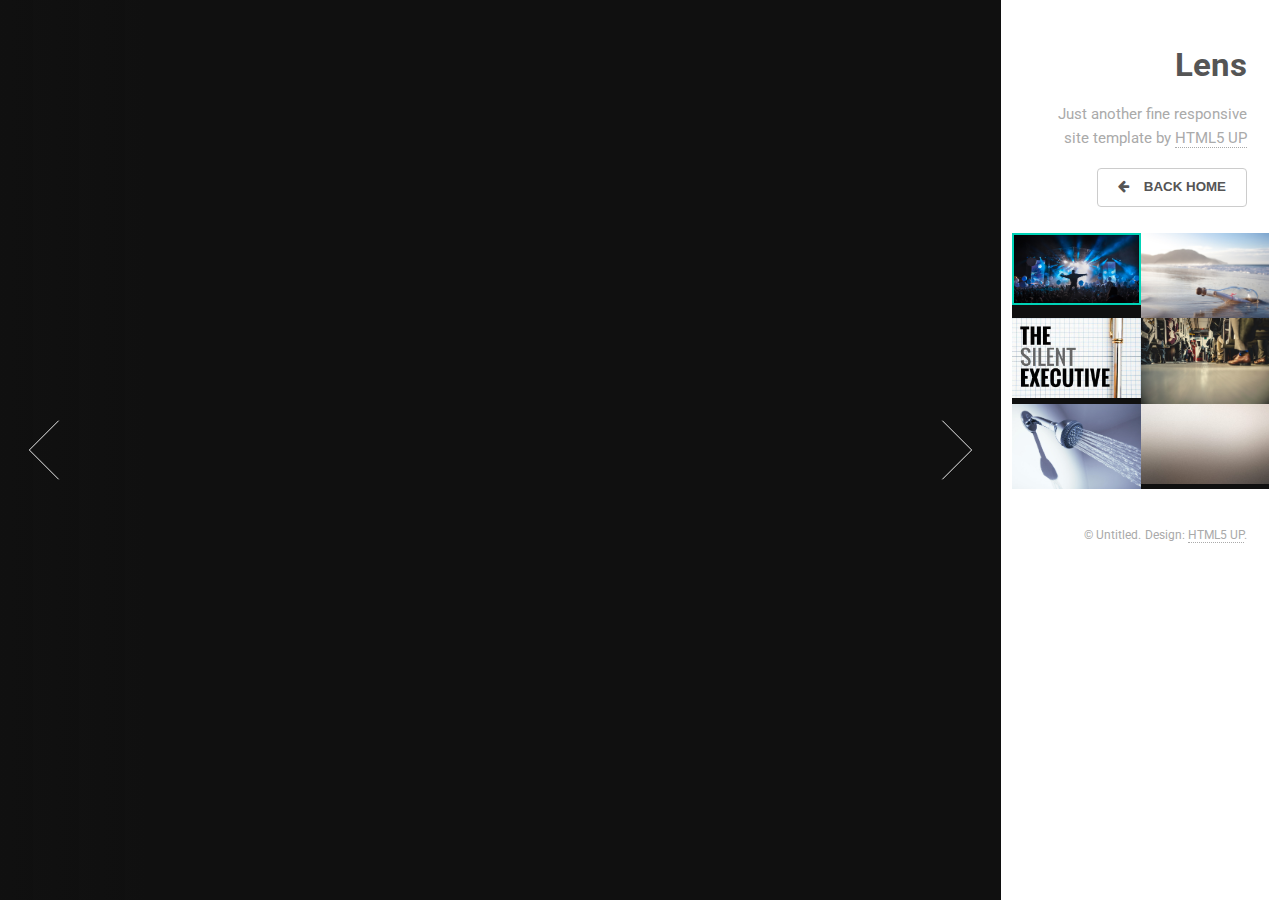
==== work/index.html @ 6322f555 "v1.0" ====
<!DOCTYPE HTML>
<!--
	Lens by HTML5 UP
	html5up.net | @ajlkn
	Free for personal and commercial use under the CCA 3.0 license (html5up.net/license)
-->
<html>
	<head>
		<title>Tony Chen</title>
		<meta charset="utf-8" />
		<meta name="viewport" content="width=device-width, initial-scale=1" />
		<!--[if lte IE 8]><script src="assets/js/ie/html5shiv.js"></script><![endif]-->
		<link rel="stylesheet" href="assets/css/main.css" />
		<!--[if lte IE 8]><link rel="stylesheet" href="assets/css/ie8.css" /><![endif]-->
		<!--[if lte IE 9]><link rel="stylesheet" href="assets/css/ie9.css" /><![endif]-->
		<noscript><link rel="stylesheet" href="assets/css/noscript.css" /></noscript>
	</head>
	<body class="is-loading-0 is-loading-1 is-loading-2">

		<!-- Main -->
			<div id="main">

				<!-- Header -->
					<header id="header">
						<h1>Lens</h1>
						<p>Just another fine responsive site template by <a href="http://html5up.net">HTML5 UP</a></p>
						
						<button><a href="../index.html" class="icon fa-arrow-left"><span class="label">Twitter</span><h3 style="display: inline; font-weight:bold;"> &nbsp;&nbsp;  BACK HOME</h3></a></button>	
						
					</header>

				<!-- Thumbnail -->
					<section id="thumbnails">
						<article>
							<a class="thumbnail" href="images/mate.jpg" data-position="left center"><img src="images/mate.jpg" alt="" /></a>
							<h2>Diam tempus accumsan</h2>
							<p>Lorem ipsum dolor sit amet, consectetur adipiscing elit.</p>
						</article>
						<article>
							<a class="thumbnail" href="images/bottle.jpg"><img src="images/bottle.jpg" alt="" /></a>
							<h2>Vivamus convallis libero</h2>
							<p>Sed velit lacus, laoreet at venenatis convallis in lorem tincidunt.</p>
						</article>
						<article>
							<a class="thumbnail" href="images/book.jpg" data-position="top center"><img src="images/book.jpg" alt="" /></a>
							<h2>Nec accumsan enim felis</h2>
							<p>Maecenas eleifend tellus ut turpis eleifend, vitae pretium faucibus.</p>
						</article>
						<article>
							<a class="thumbnail" href="images/bus.jpg"><img src="images/bus.jpg" alt="" /></a>
							<h2>Donec maximus nisi eget</h2>
							<p>Tristique in nulla vel congue. Sed sociis natoque parturient nascetur.</p>
						</article>
						<article>
							<a class="thumbnail" href="images/shower.jpg" data-position="top center"><img src="images/shower.jpg" alt="" /></a>
							<h2>Nullam vitae nunc vulputate</h2>
							<p>In pellentesque cursus velit id posuere. Donec vehicula nulla.</p>
						</article>
						<article>
							<a class="thumbnail" href="images/fulls/06.jpg"><img src="images/thumbs/06.jpg" alt="" /></a>
							<h2>Phasellus magna faucibus</h2>
							<p>Nulla dignissim libero maximus tellus varius dictum ut posuere magna.</p>
						</article>
						
					</section>

				<!-- Footer -->
					<footer id="footer">
						<ul class="copyright">
							<li>&copy; Untitled.</li><li>Design: <a href="http://html5up.net">HTML5 UP</a>.</li>
						</ul>
					</footer>

			</div>

		<!-- Scripts -->
			<script src="assets/js/jquery.min.js"></script>
			<script src="assets/js/skel.min.js"></script>
			<!--[if lte IE 8]><script src="assets/js/ie/respond.min.js"></script><![endif]-->
			<script src="assets/js/main.js"></script>

	</body>
</html>
---- work/assets/css/main.css ----
@import url(font-awesome.min.css);
@import url("https://fonts.googleapis.com/css?family=Roboto:400,700");

/*
	Lens by HTML5 UP
	html5up.net | @ajlkn
	Free for personal and commercial use under the CCA 3.0 license (html5up.net/license)
*/

/* Reset */

	html, body, div, span, applet, object, iframe, h1, h2, h3, h4, h5, h6, p, blockquote, pre, a, abbr, acronym, address, big, cite, code, del, dfn, em, img, ins, kbd, q, s, samp, small, strike, strong, sub, sup, tt, var, b, u, i, center, dl, dt, dd, ol, ul, li, fieldset, form, label, legend, table, caption, tbody, tfoot, thead, tr, th, td, article, aside, canvas, details, embed, figure, figcaption, footer, header, hgroup, menu, nav, output, ruby, section, summary, time, mark, audio, video {
		margin: 0;
		padding: 0;
		border: 0;
		font-size: 100%;
		font: inherit;
		vertical-align: baseline;
	}

	article, aside, details, figcaption, figure, footer, header, hgroup, menu, nav, section {
		display: block;
	}

	body {
		line-height: 1;
	}

	ol, ul {
		list-style: none;
	}

	blockquote, q {
		quotes: none;
	}

	blockquote:before, blockquote:after, q:before, q:after {
		content: '';
		content: none;
	}

	table {
		border-collapse: collapse;
		border-spacing: 0;
	}

	body {
		-webkit-text-size-adjust: none;
	}

/* Box Model */

	*, *:before, *:after {
		-moz-box-sizing: border-box;
		-webkit-box-sizing: border-box;
		box-sizing: border-box;
	}

/* Basic */

	/*
		@-ms-viewport {
			width: device-width;
		}

	*/

	@media screen and (max-width: 480px) {

		html, body {
			min-width: 320px;
		}

	}

	body.is-loading-0 *, body.is-loading-0 *:before, body.is-loading-0 *:after {
		-moz-animation: none !important;
		-webkit-animation: none !important;
		-ms-animation: none !important;
		animation: none !important;
		-moz-transition: none !important;
		-webkit-transition: none !important;
		-ms-transition: none !important;
		transition: none !important;
	}

	html, body {
		background-color: #101010;
		overflow: hidden;
	}

/* Type */

	html {
		font-size: 16pt;
	}

		@media screen and (max-width: 1680px) {

			html {
				font-size: 12pt;
			}

		}

		@media screen and (max-width: 1280px) {

			html {
				font-size: 11pt;
			}

		}

	body {
		background-color: #fff;
		color: #aaa;
	}

	body, input, select, textarea {
		font-family: "Roboto", Helvetica, sans-serif;
		font-weight: 400;
		line-height: 1.65;
		font-size: 1em;
		color: #aaa;
	}

	a {
		-moz-transition: color 0.25s ease, border-bottom-color 0.25s ease;
		-webkit-transition: color 0.25s ease, border-bottom-color 0.25s ease;
		-ms-transition: color 0.25s ease, border-bottom-color 0.25s ease;
		transition: color 0.25s ease, border-bottom-color 0.25s ease;
		border-bottom: dotted 1px;
		color: inherit;
		text-decoration: none;
	}

		a:hover {
			border-bottom-color: transparent;
			color: #00D3B7;
		}

	strong, b {
		font-weight: 400;
		color: #555;
	}

	em, i {
		font-style: italic;
	}

	p {
		margin: 0 0 1.25em 0;
	}

	h1, h2, h3, h4, h5, h6 {
		font-weight: 400;
		line-height: 1.25;
		margin: 0 0 0.5em 0;
		color: #555;
	}

		h1 a, h2 a, h3 a, h4 a, h5 a, h6 a {
			color: inherit;
			text-decoration: none;
		}

	h2 {
		font-size: 1.25em;
	}

	h3 {
		font-size: 1em;
	}

	h4 {
		font-size: 0.9em;
	}

	h5 {
		font-size: 0.8em;
	}

	h6 {
		font-size: 0.7em;
	}

	sub {
		font-size: 0.8em;
		position: relative;
		top: 0.5em;
	}

	sup {
		font-size: 0.8em;
		position: relative;
		top: -0.5em;
	}

	blockquote {
		border-left: solid 4px #ccc;
		font-style: italic;
		margin: 0 0 1.25em 0;
		padding: 0.3125em 0 0.3125em 1.25em;
	}

	code {
		border-radius: 4px;
		border: solid 1px;
		font-family: "Courier New", monospace;
		font-size: 0.9em;
		margin: 0 0.25em;
		padding: 0.25em 0.65em;
		border-color: #ccc;
	}

	pre {
		-webkit-overflow-scrolling: touch;
		font-family: "Courier New", monospace;
		font-size: 0.9em;
		margin: 0 0 1.25em 0;
	}

		pre code {
			display: block;
			padding: 1em 1.5em;
			overflow-x: auto;
		}

	hr {
		border: 0;
		border-bottom: solid 1px #ccc;
		margin: 1.25em 0;
	}

		hr.major {
			margin: 1.875em 0;
		}

	.align-left {
		text-align: left;
	}

	.align-center {
		text-align: center;
	}

	.align-right {
		text-align: right;
	}

/* Button */

	input[type="submit"],
	input[type="reset"],
	input[type="button"],
	button,
	.button {
		-moz-appearance: none;
		-webkit-appearance: none;
		-ms-appearance: none;
		appearance: none;
		-moz-transition: background-color 0.25s ease-in-out, border-color 0.25s ease-in-out, color 0.25s ease-in-out;
		-webkit-transition: background-color 0.25s ease-in-out, border-color 0.25s ease-in-out, color 0.25s ease-in-out;
		-ms-transition: background-color 0.25s ease-in-out, border-color 0.25s ease-in-out, color 0.25s ease-in-out;
		transition: background-color 0.25s ease-in-out, border-color 0.25s ease-in-out, color 0.25s ease-in-out;
		background-color: transparent;
		border-radius: 4px;
		border: solid 1px #ccc;
		color: #555;
		cursor: pointer;
		display: inline-block;
		line-height: 1;
		padding: 0.75em 1.5em;
		text-align: center;
		text-decoration: none;
		white-space: nowrap;
	}

		input[type="submit"]:hover,
		input[type="reset"]:hover,
		input[type="button"]:hover,
		button:hover,
		.button:hover {
			border-color: #00D3B7;
			color: #00D3B7;
		}

			input[type="submit"]:hover:active,
			input[type="reset"]:hover:active,
			input[type="button"]:hover:active,
			button:hover:active,
			.button:hover:active {
				background-color: rgba(0, 211, 183, 0.15);
			}

		input[type="submit"].icon,
		input[type="reset"].icon,
		input[type="button"].icon,
		button.icon,
		.button.icon {
			padding-left: 1.35em;
		}

			input[type="submit"].icon:before,
			input[type="reset"].icon:before,
			input[type="button"].icon:before,
			button.icon:before,
			.button.icon:before {
				margin-right: 0.5em;
			}

		input[type="submit"].fit,
		input[type="reset"].fit,
		input[type="button"].fit,
		button.fit,
		.button.fit {
			display: block;
			margin: 0 0 0.625em 0;
			width: 100%;
		}

		input[type="submit"].small,
		input[type="reset"].small,
		input[type="button"].small,
		button.small,
		.button.small {
			font-size: 0.8em;
		}

		input[type="submit"].big,
		input[type="reset"].big,
		input[type="button"].big,
		button.big,
		.button.big {
			font-size: 1.35em;
		}

		input[type="submit"].disabled, input[type="submit"]:disabled,
		input[type="reset"].disabled,
		input[type="reset"]:disabled,
		input[type="button"].disabled,
		input[type="button"]:disabled,
		button.disabled,
		button:disabled,
		.button.disabled,
		.button:disabled {
			-moz-pointer-events: none;
			-webkit-pointer-events: none;
			-ms-pointer-events: none;
			pointer-events: none;
			opacity: 0.25;
		}

		button a:hover{
			color: #00D3B7;
		}

/* Form */

	form {
		margin: 0 0 1.25em 0;
	}

	label {
		color: #555;
		display: block;
		font-size: 0.9em;
		font-weight: 400;
		margin: 0 0 0.625em 0;
	}

	input[type="text"],
	input[type="password"],
	input[type="email"],
	select,
	textarea {
		-moz-appearance: none;
		-webkit-appearance: none;
		-ms-appearance: none;
		appearance: none;
		background-color: transparent;
		border-radius: 4px;
		border: solid 1px #ccc;
		color: inherit;
		display: block;
		outline: 0;
		padding: 0 0.75em;
		text-decoration: none;
		width: 100%;
	}

		input[type="text"]:invalid,
		input[type="password"]:invalid,
		input[type="email"]:invalid,
		select:invalid,
		textarea:invalid {
			box-shadow: none;
		}

		input[type="text"]:focus,
		input[type="password"]:focus,
		input[type="email"]:focus,
		select:focus,
		textarea:focus {
			border-color: #00D3B7;
		}

	.select-wrapper {
		text-decoration: none;
		display: block;
		position: relative;
	}

		.select-wrapper:before {
			-moz-osx-font-smoothing: grayscale;
			-webkit-font-smoothing: antialiased;
			font-family: FontAwesome;
			font-style: normal;
			font-weight: normal;
			text-transform: none !important;
		}

		.select-wrapper:before {
			color: #ccc;
			content: '\f107';
			display: block;
			height: 2.75em;
			line-height: 2.75em;
			pointer-events: none;
			position: absolute;
			right: 0;
			text-align: center;
			top: 0;
			width: 2.75em;
		}

		.select-wrapper select::-ms-expand {
			display: none;
		}

	input[type="text"],
	input[type="password"],
	input[type="email"],
	select {
		height: 2.75em;
	}

	textarea {
		padding: 0.75em 1em;
	}

	input[type="checkbox"],
	input[type="radio"] {
		-moz-appearance: none;
		-webkit-appearance: none;
		-ms-appearance: none;
		appearance: none;
		display: block;
		float: left;
		margin-right: -2em;
		opacity: 0;
		width: 1em;
		z-index: -1;
	}

		input[type="checkbox"] + label,
		input[type="radio"] + label {
			text-decoration: none;
			color: #aaa;
			cursor: pointer;
			display: inline-block;
			font-size: 1em;
			font-weight: 400;
			margin: 0;
			padding-left: 2.4em;
			padding-right: 0.75em;
			position: relative;
		}

			input[type="checkbox"] + label:before,
			input[type="radio"] + label:before {
				-moz-osx-font-smoothing: grayscale;
				-webkit-font-smoothing: antialiased;
				font-family: FontAwesome;
				font-style: normal;
				font-weight: normal;
				text-transform: none !important;
			}

			input[type="checkbox"] + label:before,
			input[type="radio"] + label:before {
				background: transparent;
				border-radius: 4px;
				border: solid 1px #ccc;
				content: '';
				display: inline-block;
				height: 1.65em;
				left: 0;
				line-height: 1.58125em;
				position: absolute;
				text-align: center;
				top: 0;
				width: 1.65em;
			}

		input[type="checkbox"]:checked + label:before,
		input[type="radio"]:checked + label:before {
			background-color: #555;
			border-color: #555;
			color: #fff;
			content: '\f00c';
		}

		input[type="checkbox"]:focus + label:before,
		input[type="radio"]:focus + label:before {
			border-color: #00D3B7;
		}

	input[type="checkbox"] + label:before {
		border-radius: 4px;
	}

	input[type="radio"] + label:before {
		border-radius: 100%;
	}

	::-webkit-input-placeholder {
		opacity: 1.0;
		color: #ccc !important;
	}

	:-moz-placeholder {
		opacity: 1.0;
		color: #ccc !important;
	}

	::-moz-placeholder {
		opacity: 1.0;
		color: #ccc !important;
	}

	:-ms-input-placeholder {
		opacity: 1.0;
		color: #ccc !important;
	}

	.formerize-placeholder {
		opacity: 1.0;
		color: #ccc !important;
	}

	.field {
		margin: 0 0 1.25em 0;
	}

/* Icon */

	.icon {
		text-decoration: none;
		border-bottom: none;
		position: relative;
	}

		.icon:before {
			-moz-osx-font-smoothing: grayscale;
			-webkit-font-smoothing: antialiased;
			font-family: FontAwesome;
			font-style: normal;
			font-weight: normal;
			text-transform: none !important;
		}

		.icon > .label {
			display: none;
		}

/* List */

	ol {
		list-style: decimal;
		margin: 0 0 1.25em 0;
		padding-left: 1.25em;
	}

		ol li {
			padding-left: 0.25em;
		}

	ul {
		list-style: disc;
		margin: 0 0 1.25em 0;
		padding-left: 1em;
	}

		ul li {
			padding-left: 0.5em;
		}

		ul.alt {
			list-style: none;
			padding-left: 0;
		}

			ul.alt li {
				border-top: solid 1px #ccc;
				padding: 0.5em 0;
			}

				ul.alt li:first-child {
					border-top: 0;
					padding-top: 0;
				}

		ul.icons {
			cursor: default;
			list-style: none;
			padding-left: 0;
		}

			ul.icons li {
				display: inline-block;
				padding: 0 1em 0 0;
			}

				ul.icons li:last-child {
					padding-right: 0;
				}

				ul.icons li .icon:before {
					font-size: 1.5rem;
				}

		ul.actions {
			cursor: default;
			list-style: none;
			padding-left: 0;
		}

			ul.actions li {
				display: inline-block;
				padding: 0 0.625em 0 0;
				vertical-align: middle;
			}

				ul.actions li:last-child {
					padding-right: 0;
				}

			ul.actions.small li {
				padding: 0 0.3125em 0 0;
			}

			ul.actions.vertical li {
				display: block;
				padding: 0.625em 0 0 0;
			}

				ul.actions.vertical li:first-child {
					padding-top: 0;
				}

				ul.actions.vertical li > * {
					margin-bottom: 0;
				}

			ul.actions.vertical.small li {
				padding: 0.3125em 0 0 0;
			}

				ul.actions.vertical.small li:first-child {
					padding-top: 0;
				}

			ul.actions.fit {
				display: table;
				margin-left: -0.625em;
				padding: 0;
				table-layout: fixed;
				width: calc(100% + 0.625em);
			}

				ul.actions.fit li {
					display: table-cell;
					padding: 0 0 0 0.625em;
				}

					ul.actions.fit li > * {
						margin-bottom: 0;
					}

				ul.actions.fit.small {
					margin-left: -0.3125em;
					width: calc(100% + 0.3125em);
				}

					ul.actions.fit.small li {
						padding: 0 0 0 0.3125em;
					}

	dl {
		margin: 0 0 1.25em 0;
	}

		dl dt {
			display: block;
			font-weight: 400;
			margin: 0 0 0.625em 0;
		}

		dl dd {
			margin-left: 1.25em;
		}

/* Main */

	#main {
		-moz-transition: opacity 0.75s ease, right 0.75s ease, left 0.75s ease, visibility 0.75s;
		-webkit-transition: opacity 0.75s ease, right 0.75s ease, left 0.75s ease, visibility 0.75s;
		-ms-transition: opacity 0.75s ease, right 0.75s ease, left 0.75s ease, visibility 0.75s;
		transition: opacity 0.75s ease, right 0.75s ease, left 0.75s ease, visibility 0.75s;
		-webkit-overflow-scrolling: touch;
		position: fixed;
		top: 0;
		width: 22.5em;
		height: 100%;
		background: #fff;
		outline: 0;
		overflow-x: hidden;
		overflow-y: auto;
		text-align: right;
		visibility: visible;
		z-index: 10000;
		right: 0;
	}

		#main .toggle {
			-webkit-tap-highlight-color: transparent;
			position: absolute;
			top: 0;
			width: 4em;
			height: 4em;
			background-image: url("images/close-small-alt.svg");
			background-repeat: no-repeat;
			background-size: 32px 32px;
			cursor: pointer;
			display: none;
			z-index: 1;
			background-position: 0.5em 0.5em;
			left: 0;
		}

		body.fullscreen #main {
			visibility: hidden;
			right: -22.5em;
		}

		body.is-loading-1 #main {
			opacity: 0;
			right: -2em;
		}

		@media screen and (max-width: 1280px) {

			#main {
				width: 19em;
			}

				body.fullscreen #main {
					right: -19em;
				}

		}

		@media screen and (max-width: 980px) {

			#main {
				background: rgba(255, 255, 255, 0.925);
			}

				#main .toggle {
					display: block;
				}

		}

		@media screen and (max-width: 480px) {

			#main {
				-moz-transition: opacity 0.5s ease, visibility 0.5s;
				-webkit-transition: opacity 0.5s ease, visibility 0.5s;
				-ms-transition: opacity 0.5s ease, visibility 0.5s;
				transition: opacity 0.5s ease, visibility 0.5s;
				width: 100%;
				background: #fff;
				text-align: center;
			}

				body.is-loading-1 #main {
					left: auto !important;
					right: auto !important;
				}

				body.fullscreen #main {
					left: auto !important;
					right: auto !important;
					opacity: 0;
				}

				#main .toggle {
					display: none;
				}

		}

/* Header */

	#header {
		padding: 3em 2.25em 1.75em 2.25em ;
	}

		#header h1 {
			font-size: 2.25em;
			font-weight: 700;
		}

/* Footer */

	#footer {
		padding: 2.25em 2.25em 1em 2.25em ;
	}

		#footer .copyright {
			list-style: none;
			padding: 0;
		}

			#footer .copyright li {
				display: inline-block;
				font-size: 0.8em;
				margin-left: 0.35em;
				padding: 0;
			}

				#footer .copyright li:first-child {
					margin-left: 0;
				}

/* Thumbnails */

	#thumbnails {
		display: -moz-flex;
		display: -webkit-flex;
		display: -ms-flex;
		display: flex;
		-moz-flex-wrap: wrap;
		-webkit-flex-wrap: wrap;
		-ms-flex-wrap: wrap;
		flex-wrap: wrap;
		padding: 0 0.75em;
	}

		#thumbnails article {
			position: relative;
			width: 50%;
			background: #101010;
			outline: 0;
		}

			#thumbnails article .thumbnail {
				-webkit-tap-highlight-color: transparent;
				display: block;
				position: relative;
				border: 0;
				outline: 0;
			}

				#thumbnails article .thumbnail img {
					display: block;
					width: 100%;
				}

				#thumbnails article .thumbnail:before {
					-moz-pointer-events: none;
					-webkit-pointer-events: none;
					-ms-pointer-events: none;
					pointer-events: none;
					-moz-transition: opacity 0.25s ease;
					-webkit-transition: opacity 0.25s ease;
					-ms-transition: opacity 0.25s ease;
					transition: opacity 0.25s ease;
					content: '';
					position: absolute;
					left: 0;
					top: 0;
					width: 100%;
					height: 100%;
					box-shadow: inset 0 0 0 2px #00D3B7, inset 0 0 0px 3px rgba(0, 0, 0, 0.15);
					opacity: 0;
					z-index: 1;
				}

				#thumbnails article .thumbnail:focus:before {
					opacity: 0.5;
				}

			#thumbnails article h2, #thumbnails article p {
				display: none;
			}

			#thumbnails article.active .thumbnail:before {
				opacity: 1;
			}

		@media screen and (max-width: 480px) {

			#thumbnails article .thumbnail:before {
				display: none;
			}

		}

/* Viewer */

	@-moz-keyframes spinner {
		0% {
			-moz-transform: rotate(0deg);
			-webkit-transform: rotate(0deg);
			-ms-transform: rotate(0deg);
			transform: rotate(0deg);
		}

		100% {
			-moz-transform: rotate(360deg);
			-webkit-transform: rotate(360deg);
			-ms-transform: rotate(360deg);
			transform: rotate(360deg);
		}
	}

	@-webkit-keyframes spinner {
		0% {
			-moz-transform: rotate(0deg);
			-webkit-transform: rotate(0deg);
			-ms-transform: rotate(0deg);
			transform: rotate(0deg);
		}

		100% {
			-moz-transform: rotate(360deg);
			-webkit-transform: rotate(360deg);
			-ms-transform: rotate(360deg);
			transform: rotate(360deg);
		}
	}

	@-ms-keyframes spinner {
		0% {
			-moz-transform: rotate(0deg);
			-webkit-transform: rotate(0deg);
			-ms-transform: rotate(0deg);
			transform: rotate(0deg);
		}

		100% {
			-moz-transform: rotate(360deg);
			-webkit-transform: rotate(360deg);
			-ms-transform: rotate(360deg);
			transform: rotate(360deg);
		}
	}

	@keyframes spinner {
		0% {
			-moz-transform: rotate(0deg);
			-webkit-transform: rotate(0deg);
			-ms-transform: rotate(0deg);
			transform: rotate(0deg);
		}

		100% {
			-moz-transform: rotate(360deg);
			-webkit-transform: rotate(360deg);
			-ms-transform: rotate(360deg);
			transform: rotate(360deg);
		}
	}

	#viewer {
		-moz-transition: opacity 0.75s ease, width 0.75s ease;
		-webkit-transition: opacity 0.75s ease, width 0.75s ease;
		-ms-transition: opacity 0.75s ease, width 0.75s ease;
		transition: opacity 0.75s ease, width 0.75s ease;
		position: absolute;
		top: 0;
		width: calc(100% - 22.5em);
		height: 100%;
		left: 0;
	}

		#viewer .inner {
			-moz-pointer-events: none;
			-webkit-pointer-events: none;
			-ms-pointer-events: none;
			pointer-events: none;
			position: absolute;
			top: 0;
			left: 0;
			width: 100%;
			height: 100%;
			z-index: 2;
		}

			#viewer .inner > * {
				-moz-pointer-events: auto;
				-webkit-pointer-events: auto;
				-ms-pointer-events: auto;
				pointer-events: auto;
			}

			#viewer .inner:before {
				background-image: -moz-linear-gradient(left, rgba(16,16,16,0.2), rgba(16,16,16,0) 10em, rgba(16,16,16,0)), -moz-linear-gradient(right, rgba(16,16,16,0.2), rgba(16,16,16,0) 10em, rgba(16,16,16,0));
				background-image: -webkit-linear-gradient(left, rgba(16,16,16,0.2), rgba(16,16,16,0) 10em, rgba(16,16,16,0)), -webkit-linear-gradient(right, rgba(16,16,16,0.2), rgba(16,16,16,0) 10em, rgba(16,16,16,0));
				background-image: -ms-linear-gradient(left, rgba(16,16,16,0.2), rgba(16,16,16,0) 10em, rgba(16,16,16,0)), -ms-linear-gradient(right, rgba(16,16,16,0.2), rgba(16,16,16,0) 10em, rgba(16,16,16,0));
				background-image: linear-gradient(left, rgba(16,16,16,0.2), rgba(16,16,16,0) 10em, rgba(16,16,16,0)), linear-gradient(right, rgba(16,16,16,0.2), rgba(16,16,16,0) 10em, rgba(16,16,16,0));
				content: '';
				display: block;
				position: absolute;
				top: 0;
				left: 0;
				width: 100%;
				height: 100%;
			}

			#viewer .inner .toggle {
				-webkit-tap-highlight-color: transparent;
				position: absolute;
				top: 0;
				width: 4em;
				height: 4em;
				background-image: url("images/close.svg");
				background-repeat: no-repeat;
				background-size: 64px 64px;
				cursor: pointer;
				z-index: 1;
				right: 0;
				background-position: calc(100% - 0.75em) 0.75em;
			}

			#viewer .inner .nav-next,
			#viewer .inner .nav-previous {
				-webkit-tap-highlight-color: transparent;
				position: absolute;
				top: 50%;
				width: 6em;
				height: 6em;
				margin-top: -3em;
				background-image: url("images/arrow.svg");
				background-position: center;
				background-repeat: no-repeat;
				background-size: contain;
				cursor: pointer;
			}

			#viewer .inner .nav-previous {
				-moz-transform: scaleX(-1);
				-webkit-transform: scaleX(-1);
				-ms-transform: scaleX(-1);
				transform: scaleX(-1);
				left: 0;
			}

			#viewer .inner .nav-next {
				right: 0;
			}

		#viewer .slide {
			-moz-transition: opacity 0.5s ease-in-out;
			-webkit-transition: opacity 0.5s ease-in-out;
			-ms-transition: opacity 0.5s ease-in-out;
			transition: opacity 0.5s ease-in-out;
			position: absolute;
			top: 0;
			left: 0;
			width: 100%;
			height: 100%;
			opacity: 1;
			z-index: 1;
		}

			#viewer .slide .caption {
				background-image: -moz-linear-gradient(bottom, rgba(16,16,16,0.75), rgba(16,16,16,0.25) 80%, rgba(16,16,16,0));
				background-image: -webkit-linear-gradient(bottom, rgba(16,16,16,0.75), rgba(16,16,16,0.25) 80%, rgba(16,16,16,0));
				background-image: -ms-linear-gradient(bottom, rgba(16,16,16,0.75), rgba(16,16,16,0.25) 80%, rgba(16,16,16,0));
				background-image: linear-gradient(bottom, rgba(16,16,16,0.75), rgba(16,16,16,0.25) 80%, rgba(16,16,16,0));
				padding: 2em 2em 0.75em 2em ;
				position: absolute;
				bottom: 0;
				left: 0;
				width: 100%;
				color: rgba(255, 255, 255, 0.5);
				z-index: 1;
			}

				#viewer .slide .caption h2, #viewer .slide .caption h3, #viewer .slide .caption h4, #viewer .slide .caption h5, #viewer .slide .caption h6 {
					color: #fff;
				}

			#viewer .slide .image {
				-moz-transition: opacity 0.5s ease-in-out;
				-webkit-transition: opacity 0.5s ease-in-out;
				-ms-transition: opacity 0.5s ease-in-out;
				transition: opacity 0.5s ease-in-out;
				position: absolute;
				top: 0;
				left: 0;
				width: 100%;
				height: 100%;
				background-repeat: no-repeat;
				background-size: cover;
				opacity: 0;
			}

			#viewer .slide:before {
				-moz-animation: spinner 1s linear infinite;
				-webkit-animation: spinner 1s linear infinite;
				-ms-animation: spinner 1s linear infinite;
				animation: spinner 1s linear infinite;
				-moz-transition: opacity 0.5s ease-in-out;
				-webkit-transition: opacity 0.5s ease-in-out;
				-ms-transition: opacity 0.5s ease-in-out;
				transition: opacity 0.5s ease-in-out;
				content: '';
				display: block;
				position: absolute;
				top: 50%;
				left: 50%;
				width: 3em;
				height: 3em;
				background-image: url("images/spinner.svg");
				background-position: center;
				background-repeat: no-repeat;
				background-size: contain;
				margin: -1.5em 0 0 -1.5em;
				opacity: 0;
			}

			#viewer .slide.loading:before {
				opacity: 1;
			}

			#viewer .slide.active .image {
				opacity: 1;
			}

		body.fullscreen #viewer {
			width: 100%;
		}

			body.fullscreen #viewer .inner .toggle {
				background-image: url("images/open.svg");
			}

		body.is-loading-1 #viewer {
			opacity: 0;
		}

		body.is-loading-2 #viewer .slide {
			opacity: 0;
		}

		@media screen and (max-width: 1280px) {

			#viewer {
				width: calc(100% - 19em);
			}

		}

		@media screen and (max-width: 980px) {

			#viewer {
				width: 100%;
			}

				#viewer .inner .toggle {
					-moz-transition: opacity 0.75s ease;
					-webkit-transition: opacity 0.75s ease;
					-ms-transition: opacity 0.75s ease;
					transition: opacity 0.75s ease;
					background-image: url("images/open.svg");
					opacity: 0;
					right: 0;
				}

				body.fullscreen #viewer .inner .toggle {
					opacity: 1;
				}

		}

		@media screen and (max-width: 736px) {

			#viewer .inner .toggle {
				background-size: 32px 32px;
			}

			#viewer .inner .nav-next,
			#viewer .inner .nav-previous {
				background-image: url("images/arrow-small.svg");
				background-size: 32px 32px;
			}

			body.fullscreen #viewer .inner .toggle {
				background-image: url("images/open-small.svg");
			}

		}

		@media screen and (max-width: 480px) {

			#viewer {
				-moz-transition: opacity 0.5s ease;
				-webkit-transition: opacity 0.5s ease;
				-ms-transition: opacity 0.5s ease;
				transition: opacity 0.5s ease;
				-moz-transition-delay: 0s;
				-webkit-transition-delay: 0s;
				-ms-transition-delay: 0s;
				transition-delay: 0s;
				opacity: 0;
			}

				#viewer .inner .toggle {
					background-image: url("images/close-small.svg") !important;
					background-size: 32px 32px;
				}

				body.fullscreen #viewer {
					-moz-transition-delay: 0.5s;
					-webkit-transition-delay: 0.5s;
					-ms-transition-delay: 0.5s;
					transition-delay: 0.5s;
					opacity: 1;
				}

		}
---- work/assets/css/ie8.css ----
/*
	Lens by HTML5 UP
	html5up.net | @ajlkn
	Free for personal and commercial use under the CCA 3.0 license (html5up.net/license)
*/

/* Viewer */

	#viewer {
		width: 100%;
	}
---- work/assets/css/ie9.css ----
/*
	Lens by HTML5 UP
	html5up.net | @ajlkn
	Free for personal and commercial use under the CCA 3.0 license (html5up.net/license)
*/

/* Thumbnails */

	#thumbnails:after {
		content: '';
		display: block;
		clear: both;
	}

	#thumbnails article {
		float: left;
	}

/* Viewer */

	#viewer .inner {
		box-shadow: inset 0 0 9em 2em rgba(16, 16, 16, 0.2);
	}

		#viewer .inner:before {
			display: none;
		}

	#viewer .slide .caption {
		background-color: rgba(16, 16, 16, 0.5);
	}
---- work/assets/css/noscript.css ----
/*
	Lens by HTML5 UP
	html5up.net | @ajlkn
	Free for personal and commercial use under the CCA 3.0 license (html5up.net/license)
*/

/* Main */

	#main {
		opacity: 1 !important;
		right: 0 !important;
	}

	body:before {
		content: 'Javascript is disabled :(';
		display: block;
		position: absolute;
		top: 50%;
		width: calc(100% - 22.5em * 0.333333333);
		height: 4em;
		margin-top: -2em;
		color: #272727;
		cursor: default;
		font-size: 3em;
		line-height: 4em;
		text-align: center;
		white-space: nowrap;
		left: 0;
	}
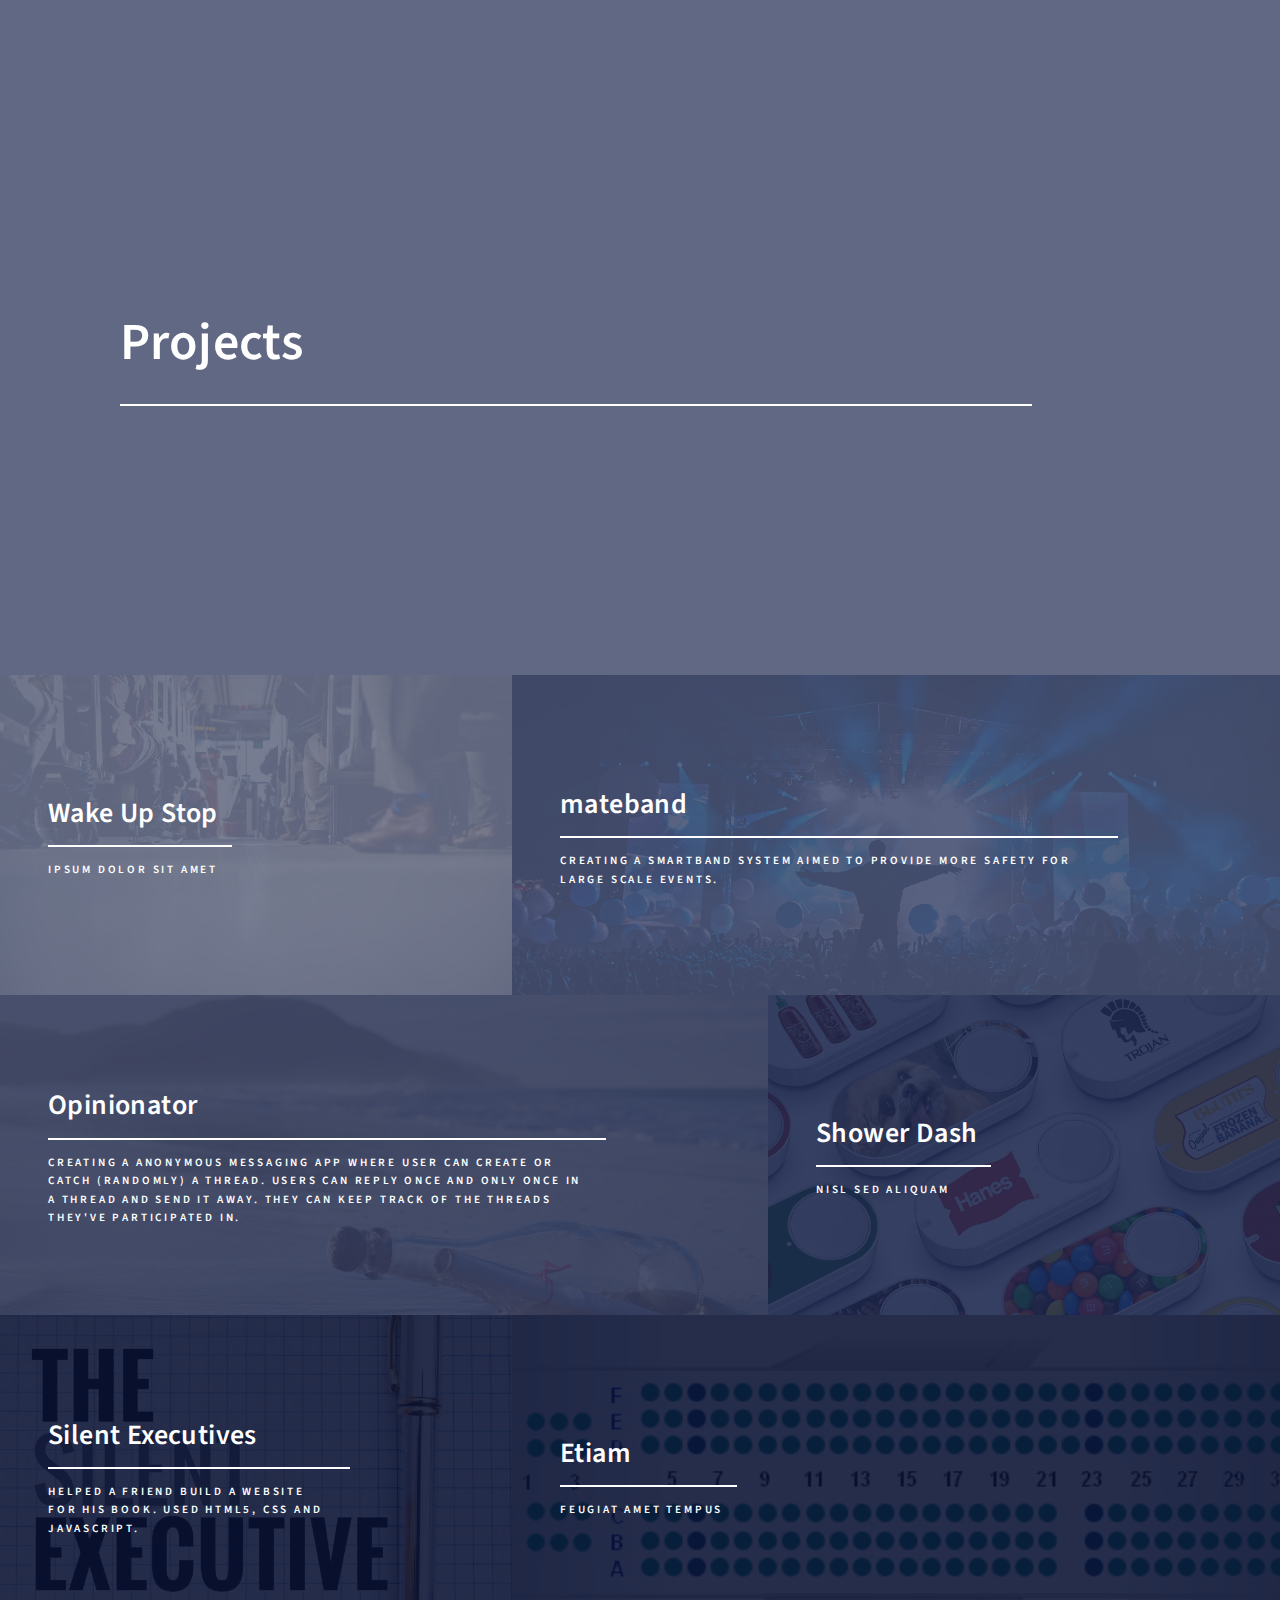
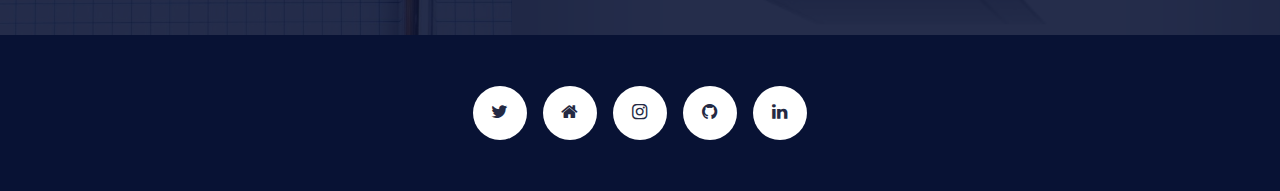
==== commit 639c161e: "new project page" ====
--- a/work/index.html
+++ b/work/index.html
@@ -1,81 +1,141 @@
 <!DOCTYPE HTML>
 <!--
-	Lens by HTML5 UP
+	Forty by HTML5 UP
 	html5up.net | @ajlkn
 	Free for personal and commercial use under the CCA 3.0 license (html5up.net/license)
 -->
 <html>
 	<head>
-		<title>Tony Chen</title>
+		<title>Projects</title>
 		<meta charset="utf-8" />
-		<meta name="viewport" content="width=device-width, initial-scale=1" />
+		<meta name="viewport" content="width=device-width, initial-scale=1, user-scalable=no" />
 		<!--[if lte IE 8]><script src="assets/js/ie/html5shiv.js"></script><![endif]-->
 		<link rel="stylesheet" href="assets/css/main.css" />
+		<!--[if lte IE 9]><link rel="stylesheet" href="assets/css/ie9.css" /><![endif]-->
 		<!--[if lte IE 8]><link rel="stylesheet" href="assets/css/ie8.css" /><![endif]-->
-		<!--[if lte IE 9]><link rel="stylesheet" href="assets/css/ie9.css" /><![endif]-->
-		<noscript><link rel="stylesheet" href="assets/css/noscript.css" /></noscript>
 	</head>
-	<body class="is-loading-0 is-loading-1 is-loading-2">
+	<body>
 
-		<!-- Main -->
-			<div id="main">
+		<!-- Wrapper -->
+			<div id="wrapper">
 
 				<!-- Header -->
-					<header id="header">
-						<h1>Lens</h1>
-						<p>Just another fine responsive site template by <a href="http://html5up.net">HTML5 UP</a></p>
-						
-						<button><a href="../index.html" class="icon fa-arrow-left"><span class="label">Twitter</span><h3 style="display: inline; font-weight:bold;"> &nbsp;&nbsp;  BACK HOME</h3></a></button>	
-						
-					</header>
+				<!--	<header id="header" class="alt">
+						<a href="../index.html" class="logo"><strong>BACK HOME</strong> </a>
+						<!--<nav>
+							<a href="#menu">Menu</a>
+						</nav> -->
+					</header> 
 
-				<!-- Thumbnail -->
-					<section id="thumbnails">
-						<article>
-							<a class="thumbnail" href="images/mate.jpg" data-position="left center"><img src="images/mate.jpg" alt="" /></a>
-							<h2>Diam tempus accumsan</h2>
-							<p>Lorem ipsum dolor sit amet, consectetur adipiscing elit.</p>
-						</article>
-						<article>
-							<a class="thumbnail" href="images/bottle.jpg"><img src="images/bottle.jpg" alt="" /></a>
-							<h2>Vivamus convallis libero</h2>
-							<p>Sed velit lacus, laoreet at venenatis convallis in lorem tincidunt.</p>
-						</article>
-						<article>
-							<a class="thumbnail" href="images/book.jpg" data-position="top center"><img src="images/book.jpg" alt="" /></a>
-							<h2>Nec accumsan enim felis</h2>
-							<p>Maecenas eleifend tellus ut turpis eleifend, vitae pretium faucibus.</p>
-						</article>
-						<article>
-							<a class="thumbnail" href="images/bus.jpg"><img src="images/bus.jpg" alt="" /></a>
-							<h2>Donec maximus nisi eget</h2>
-							<p>Tristique in nulla vel congue. Sed sociis natoque parturient nascetur.</p>
-						</article>
-						<article>
-							<a class="thumbnail" href="images/shower.jpg" data-position="top center"><img src="images/shower.jpg" alt="" /></a>
-							<h2>Nullam vitae nunc vulputate</h2>
-							<p>In pellentesque cursus velit id posuere. Donec vehicula nulla.</p>
-						</article>
-						<article>
-							<a class="thumbnail" href="images/fulls/06.jpg"><img src="images/thumbs/06.jpg" alt="" /></a>
-							<h2>Phasellus magna faucibus</h2>
-							<p>Nulla dignissim libero maximus tellus varius dictum ut posuere magna.</p>
-						</article>
-						
+				<!-- Menu -->
+					<nav id="menu">
+						<ul class="links">
+							<li><a href="index.html">Home</a></li>
+							<li><a href="landing.html">Landing</a></li>
+							<li><a href="generic.html">Generic</a></li>
+							<li><a href="elements.html">Elements</a></li>
+						</ul>
+						<ul class="actions vertical">
+							<li><a href="#" class="button special fit">Get Started</a></li>
+							<li><a href="#" class="button fit">Log In</a></li>
+						</ul>
+					</nav>
+
+				<!-- Banner -->
+					<section id="banner" class="major">
+						<div class="inner">
+							<header class="major">
+								<h1>Projects</h1>
+							</header>
+					
+						</div>
 					</section>
+
+				<!-- Main -->
+					<div id="main">
+
+						<!-- One -->
+							<section id="one" class="tiles">
+								<article>
+									<span class="image">
+										<img src="images/bus.jpg" alt="" />
+									</span>
+									<header class="major">
+										<h3><a href="landing.html" class="link">Wake Up Stop</a></h3>
+										<p>Ipsum dolor sit amet</p>
+									</header>
+								</article>
+								<article>
+									<span class="image">
+										<img src="images/mate.jpg" alt="" />
+									</span>
+									<header class="major">
+										<h3><a href="landing.html" class="link">mateband</a></h3>
+										<p>Creating a smartband system aimed to provide more safety for large scale events.</p>
+									</header>
+								</article>
+								<article>
+									<span class="image">
+										<img src="images/bottle.jpg" alt="" />
+									</span>
+									<header class="major">
+										<h3><a href="landing.html" class="link">Opinionator</a></h3>
+										<p>Creating a anonymous messaging app where user can create or catch (randomly) a thread. Users can reply once and only once in a thread and send it away. They can keep track of the threads they've participated in.</p>
+									</header>
+								</article>
+								<article>
+									<span class="image">
+										<img src="images/shower.jpg" alt="" />
+									</span>
+									<header class="major">
+										<h3><a href="landing.html" class="link">Shower Dash</a></h3>
+										<p>Nisl sed aliquam</p>
+									</header>
+								</article>
+								<article>
+									<span class="image">
+										<img src="images/book.jpg" alt="" />
+									</span>
+									<header class="major">
+										<h3><a href="landing.html" class="link">Silent Executives</a></h3>
+										<p>Helped a friend build a website for his book. Used HTML5, CSS and JavaScript.</p>
+									</header>
+								</article>
+								<article>
+									<span class="image">
+										<img src="images/plane.jpg" alt="" />
+									</span>
+									<header class="major">
+										<h3><a href="landing.html" class="link">Etiam</a></h3>
+										<p>Feugiat amet tempus</p>
+									</header>
+								</article>
+							</section>
+
+
+					</div>
 
 				<!-- Footer -->
 					<footer id="footer">
-						<ul class="copyright">
-							<li>&copy; Untitled.</li><li>Design: <a href="http://html5up.net">HTML5 UP</a>.</li>
-						</ul>
+						<div class="inner">
+							<ul class="icons">
+								<li><a href="#" class="icon alt fa-twitter"><span class="label">Twitter</span></a></li>
+								<li><a href="#" class="icon alt fa-home"><span class="label">Facebook</span></a></li>
+								<li><a href="#" class="icon alt fa-instagram"><span class="label">Instagram</span></a></li>
+								<li><a href="#" class="icon alt fa-github"><span class="label">GitHub</span></a></li>
+								<li><a href="#" class="icon alt fa-linkedin"><span class="label">LinkedIn</span></a></li>
+							</ul>
+						</div>
 					</footer>
 
 			</div>
 
 		<!-- Scripts -->
 			<script src="assets/js/jquery.min.js"></script>
+			<script src="assets/js/jquery.scrolly.min.js"></script>
+			<script src="assets/js/jquery.scrollex.min.js"></script>
 			<script src="assets/js/skel.min.js"></script>
+			<script src="assets/js/util.js"></script>
 			<!--[if lte IE 8]><script src="assets/js/ie/respond.min.js"></script><![endif]-->
 			<script src="assets/js/main.js"></script>
 
--- a/work/assets/css/main.css
+++ b/work/assets/css/main.css
@@ -1,8 +1,8 @@
 @import url(font-awesome.min.css);
-@import url("https://fonts.googleapis.com/css?family=Roboto:400,700");
+@import url("https://fonts.googleapis.com/css?family=Source+Sans+Pro:300,300italic,600,600italic");
 
 /*
-	Lens by HTML5 UP
+	Forty by HTML5 UP
 	html5up.net | @ajlkn
 	Free for personal and commercial use under the CCA 3.0 license (html5up.net/license)
 */
@@ -56,14 +56,1563 @@
 		box-sizing: border-box;
 	}
 
+/* Grid */
+
+	.row {
+		border-bottom: solid 1px transparent;
+		-moz-box-sizing: border-box;
+		-webkit-box-sizing: border-box;
+		box-sizing: border-box;
+	}
+
+	.row > * {
+		float: left;
+		-moz-box-sizing: border-box;
+		-webkit-box-sizing: border-box;
+		box-sizing: border-box;
+	}
+
+	.row:after, .row:before {
+		content: '';
+		display: block;
+		clear: both;
+		height: 0;
+	}
+
+	.row.uniform > * > :first-child {
+		margin-top: 0;
+	}
+
+	.row.uniform > * > :last-child {
+		margin-bottom: 0;
+	}
+
+	.row.\30 \25 > * {
+		padding: 0 0 0 0em;
+	}
+
+	.row.\30 \25 {
+		margin: 0 0 -1px 0em;
+	}
+
+	.row.uniform.\30 \25 > * {
+		padding: 0em 0 0 0em;
+	}
+
+	.row.uniform.\30 \25 {
+		margin: 0em 0 -1px 0em;
+	}
+
+	.row > * {
+		padding: 0 0 0 2em;
+	}
+
+	.row {
+		margin: 0 0 -1px -2em;
+	}
+
+	.row.uniform > * {
+		padding: 2em 0 0 2em;
+	}
+
+	.row.uniform {
+		margin: -2em 0 -1px -2em;
+	}
+
+	.row.\32 00\25 > * {
+		padding: 0 0 0 4em;
+	}
+
+	.row.\32 00\25 {
+		margin: 0 0 -1px -4em;
+	}
+
+	.row.uniform.\32 00\25 > * {
+		padding: 4em 0 0 4em;
+	}
+
+	.row.uniform.\32 00\25 {
+		margin: -4em 0 -1px -4em;
+	}
+
+	.row.\31 50\25 > * {
+		padding: 0 0 0 3em;
+	}
+
+	.row.\31 50\25 {
+		margin: 0 0 -1px -3em;
+	}
+
+	.row.uniform.\31 50\25 > * {
+		padding: 3em 0 0 3em;
+	}
+
+	.row.uniform.\31 50\25 {
+		margin: -3em 0 -1px -3em;
+	}
+
+	.row.\35 0\25 > * {
+		padding: 0 0 0 1em;
+	}
+
+	.row.\35 0\25 {
+		margin: 0 0 -1px -1em;
+	}
+
+	.row.uniform.\35 0\25 > * {
+		padding: 1em 0 0 1em;
+	}
+
+	.row.uniform.\35 0\25 {
+		margin: -1em 0 -1px -1em;
+	}
+
+	.row.\32 5\25 > * {
+		padding: 0 0 0 0.5em;
+	}
+
+	.row.\32 5\25 {
+		margin: 0 0 -1px -0.5em;
+	}
+
+	.row.uniform.\32 5\25 > * {
+		padding: 0.5em 0 0 0.5em;
+	}
+
+	.row.uniform.\32 5\25 {
+		margin: -0.5em 0 -1px -0.5em;
+	}
+
+	.\31 2u, .\31 2u\24 {
+		width: 100%;
+		clear: none;
+		margin-left: 0;
+	}
+
+	.\31 1u, .\31 1u\24 {
+		width: 91.6666666667%;
+		clear: none;
+		margin-left: 0;
+	}
+
+	.\31 0u, .\31 0u\24 {
+		width: 83.3333333333%;
+		clear: none;
+		margin-left: 0;
+	}
+
+	.\39 u, .\39 u\24 {
+		width: 75%;
+		clear: none;
+		margin-left: 0;
+	}
+
+	.\38 u, .\38 u\24 {
+		width: 66.6666666667%;
+		clear: none;
+		margin-left: 0;
+	}
+
+	.\37 u, .\37 u\24 {
+		width: 58.3333333333%;
+		clear: none;
+		margin-left: 0;
+	}
+
+	.\36 u, .\36 u\24 {
+		width: 50%;
+		clear: none;
+		margin-left: 0;
+	}
+
+	.\35 u, .\35 u\24 {
+		width: 41.6666666667%;
+		clear: none;
+		margin-left: 0;
+	}
+
+	.\34 u, .\34 u\24 {
+		width: 33.3333333333%;
+		clear: none;
+		margin-left: 0;
+	}
+
+	.\33 u, .\33 u\24 {
+		width: 25%;
+		clear: none;
+		margin-left: 0;
+	}
+
+	.\32 u, .\32 u\24 {
+		width: 16.6666666667%;
+		clear: none;
+		margin-left: 0;
+	}
+
+	.\31 u, .\31 u\24 {
+		width: 8.3333333333%;
+		clear: none;
+		margin-left: 0;
+	}
+
+	.\31 2u\24 + *,
+	.\31 1u\24 + *,
+	.\31 0u\24 + *,
+	.\39 u\24 + *,
+	.\38 u\24 + *,
+	.\37 u\24 + *,
+	.\36 u\24 + *,
+	.\35 u\24 + *,
+	.\34 u\24 + *,
+	.\33 u\24 + *,
+	.\32 u\24 + *,
+	.\31 u\24 + * {
+		clear: left;
+	}
+
+	.\-11u {
+		margin-left: 91.66667%;
+	}
+
+	.\-10u {
+		margin-left: 83.33333%;
+	}
+
+	.\-9u {
+		margin-left: 75%;
+	}
+
+	.\-8u {
+		margin-left: 66.66667%;
+	}
+
+	.\-7u {
+		margin-left: 58.33333%;
+	}
+
+	.\-6u {
+		margin-left: 50%;
+	}
+
+	.\-5u {
+		margin-left: 41.66667%;
+	}
+
+	.\-4u {
+		margin-left: 33.33333%;
+	}
+
+	.\-3u {
+		margin-left: 25%;
+	}
+
+	.\-2u {
+		margin-left: 16.66667%;
+	}
+
+	.\-1u {
+		margin-left: 8.33333%;
+	}
+
+	@media screen and (max-width: 1680px) {
+
+		.row > * {
+			padding: 0 0 0 2em;
+		}
+
+		.row {
+			margin: 0 0 -1px -2em;
+		}
+
+		.row.uniform > * {
+			padding: 2em 0 0 2em;
+		}
+
+		.row.uniform {
+			margin: -2em 0 -1px -2em;
+		}
+
+		.row.\32 00\25 > * {
+			padding: 0 0 0 4em;
+		}
+
+		.row.\32 00\25 {
+			margin: 0 0 -1px -4em;
+		}
+
+		.row.uniform.\32 00\25 > * {
+			padding: 4em 0 0 4em;
+		}
+
+		.row.uniform.\32 00\25 {
+			margin: -4em 0 -1px -4em;
+		}
+
+		.row.\31 50\25 > * {
+			padding: 0 0 0 3em;
+		}
+
+		.row.\31 50\25 {
+			margin: 0 0 -1px -3em;
+		}
+
+		.row.uniform.\31 50\25 > * {
+			padding: 3em 0 0 3em;
+		}
+
+		.row.uniform.\31 50\25 {
+			margin: -3em 0 -1px -3em;
+		}
+
+		.row.\35 0\25 > * {
+			padding: 0 0 0 1em;
+		}
+
+		.row.\35 0\25 {
+			margin: 0 0 -1px -1em;
+		}
+
+		.row.uniform.\35 0\25 > * {
+			padding: 1em 0 0 1em;
+		}
+
+		.row.uniform.\35 0\25 {
+			margin: -1em 0 -1px -1em;
+		}
+
+		.row.\32 5\25 > * {
+			padding: 0 0 0 0.5em;
+		}
+
+		.row.\32 5\25 {
+			margin: 0 0 -1px -0.5em;
+		}
+
+		.row.uniform.\32 5\25 > * {
+			padding: 0.5em 0 0 0.5em;
+		}
+
+		.row.uniform.\32 5\25 {
+			margin: -0.5em 0 -1px -0.5em;
+		}
+
+		.\31 2u\28xlarge\29, .\31 2u\24\28xlarge\29 {
+			width: 100%;
+			clear: none;
+			margin-left: 0;
+		}
+
+		.\31 1u\28xlarge\29, .\31 1u\24\28xlarge\29 {
+			width: 91.6666666667%;
+			clear: none;
+			margin-left: 0;
+		}
+
+		.\31 0u\28xlarge\29, .\31 0u\24\28xlarge\29 {
+			width: 83.3333333333%;
+			clear: none;
+			margin-left: 0;
+		}
+
+		.\39 u\28xlarge\29, .\39 u\24\28xlarge\29 {
+			width: 75%;
+			clear: none;
+			margin-left: 0;
+		}
+
+		.\38 u\28xlarge\29, .\38 u\24\28xlarge\29 {
+			width: 66.6666666667%;
+			clear: none;
+			margin-left: 0;
+		}
+
+		.\37 u\28xlarge\29, .\37 u\24\28xlarge\29 {
+			width: 58.3333333333%;
+			clear: none;
+			margin-left: 0;
+		}
+
+		.\36 u\28xlarge\29, .\36 u\24\28xlarge\29 {
+			width: 50%;
+			clear: none;
+			margin-left: 0;
+		}
+
+		.\35 u\28xlarge\29, .\35 u\24\28xlarge\29 {
+			width: 41.6666666667%;
+			clear: none;
+			margin-left: 0;
+		}
+
+		.\34 u\28xlarge\29, .\34 u\24\28xlarge\29 {
+			width: 33.3333333333%;
+			clear: none;
+			margin-left: 0;
+		}
+
+		.\33 u\28xlarge\29, .\33 u\24\28xlarge\29 {
+			width: 25%;
+			clear: none;
+			margin-left: 0;
+		}
+
+		.\32 u\28xlarge\29, .\32 u\24\28xlarge\29 {
+			width: 16.6666666667%;
+			clear: none;
+			margin-left: 0;
+		}
+
+		.\31 u\28xlarge\29, .\31 u\24\28xlarge\29 {
+			width: 8.3333333333%;
+			clear: none;
+			margin-left: 0;
+		}
+
+		.\31 2u\24\28xlarge\29 + *,
+		.\31 1u\24\28xlarge\29 + *,
+		.\31 0u\24\28xlarge\29 + *,
+		.\39 u\24\28xlarge\29 + *,
+		.\38 u\24\28xlarge\29 + *,
+		.\37 u\24\28xlarge\29 + *,
+		.\36 u\24\28xlarge\29 + *,
+		.\35 u\24\28xlarge\29 + *,
+		.\34 u\24\28xlarge\29 + *,
+		.\33 u\24\28xlarge\29 + *,
+		.\32 u\24\28xlarge\29 + *,
+		.\31 u\24\28xlarge\29 + * {
+			clear: left;
+		}
+
+		.\-11u\28xlarge\29 {
+			margin-left: 91.66667%;
+		}
+
+		.\-10u\28xlarge\29 {
+			margin-left: 83.33333%;
+		}
+
+		.\-9u\28xlarge\29 {
+			margin-left: 75%;
+		}
+
+		.\-8u\28xlarge\29 {
+			margin-left: 66.66667%;
+		}
+
+		.\-7u\28xlarge\29 {
+			margin-left: 58.33333%;
+		}
+
+		.\-6u\28xlarge\29 {
+			margin-left: 50%;
+		}
+
+		.\-5u\28xlarge\29 {
+			margin-left: 41.66667%;
+		}
+
+		.\-4u\28xlarge\29 {
+			margin-left: 33.33333%;
+		}
+
+		.\-3u\28xlarge\29 {
+			margin-left: 25%;
+		}
+
+		.\-2u\28xlarge\29 {
+			margin-left: 16.66667%;
+		}
+
+		.\-1u\28xlarge\29 {
+			margin-left: 8.33333%;
+		}
+
+	}
+
+	@media screen and (max-width: 1280px) {
+
+		.row > * {
+			padding: 0 0 0 1.5em;
+		}
+
+		.row {
+			margin: 0 0 -1px -1.5em;
+		}
+
+		.row.uniform > * {
+			padding: 1.5em 0 0 1.5em;
+		}
+
+		.row.uniform {
+			margin: -1.5em 0 -1px -1.5em;
+		}
+
+		.row.\32 00\25 > * {
+			padding: 0 0 0 3em;
+		}
+
+		.row.\32 00\25 {
+			margin: 0 0 -1px -3em;
+		}
+
+		.row.uniform.\32 00\25 > * {
+			padding: 3em 0 0 3em;
+		}
+
+		.row.uniform.\32 00\25 {
+			margin: -3em 0 -1px -3em;
+		}
+
+		.row.\31 50\25 > * {
+			padding: 0 0 0 2.25em;
+		}
+
+		.row.\31 50\25 {
+			margin: 0 0 -1px -2.25em;
+		}
+
+		.row.uniform.\31 50\25 > * {
+			padding: 2.25em 0 0 2.25em;
+		}
+
+		.row.uniform.\31 50\25 {
+			margin: -2.25em 0 -1px -2.25em;
+		}
+
+		.row.\35 0\25 > * {
+			padding: 0 0 0 0.75em;
+		}
+
+		.row.\35 0\25 {
+			margin: 0 0 -1px -0.75em;
+		}
+
+		.row.uniform.\35 0\25 > * {
+			padding: 0.75em 0 0 0.75em;
+		}
+
+		.row.uniform.\35 0\25 {
+			margin: -0.75em 0 -1px -0.75em;
+		}
+
+		.row.\32 5\25 > * {
+			padding: 0 0 0 0.375em;
+		}
+
+		.row.\32 5\25 {
+			margin: 0 0 -1px -0.375em;
+		}
+
+		.row.uniform.\32 5\25 > * {
+			padding: 0.375em 0 0 0.375em;
+		}
+
+		.row.uniform.\32 5\25 {
+			margin: -0.375em 0 -1px -0.375em;
+		}
+
+		.\31 2u\28large\29, .\31 2u\24\28large\29 {
+			width: 100%;
+			clear: none;
+			margin-left: 0;
+		}
+
+		.\31 1u\28large\29, .\31 1u\24\28large\29 {
+			width: 91.6666666667%;
+			clear: none;
+			margin-left: 0;
+		}
+
+		.\31 0u\28large\29, .\31 0u\24\28large\29 {
+			width: 83.3333333333%;
+			clear: none;
+			margin-left: 0;
+		}
+
+		.\39 u\28large\29, .\39 u\24\28large\29 {
+			width: 75%;
+			clear: none;
+			margin-left: 0;
+		}
+
+		.\38 u\28large\29, .\38 u\24\28large\29 {
+			width: 66.6666666667%;
+			clear: none;
+			margin-left: 0;
+		}
+
+		.\37 u\28large\29, .\37 u\24\28large\29 {
+			width: 58.3333333333%;
+			clear: none;
+			margin-left: 0;
+		}
+
+		.\36 u\28large\29, .\36 u\24\28large\29 {
+			width: 50%;
+			clear: none;
+			margin-left: 0;
+		}
+
+		.\35 u\28large\29, .\35 u\24\28large\29 {
+			width: 41.6666666667%;
+			clear: none;
+			margin-left: 0;
+		}
+
+		.\34 u\28large\29, .\34 u\24\28large\29 {
+			width: 33.3333333333%;
+			clear: none;
+			margin-left: 0;
+		}
+
+		.\33 u\28large\29, .\33 u\24\28large\29 {
+			width: 25%;
+			clear: none;
+			margin-left: 0;
+		}
+
+		.\32 u\28large\29, .\32 u\24\28large\29 {
+			width: 16.6666666667%;
+			clear: none;
+			margin-left: 0;
+		}
+
+		.\31 u\28large\29, .\31 u\24\28large\29 {
+			width: 8.3333333333%;
+			clear: none;
+			margin-left: 0;
+		}
+
+		.\31 2u\24\28large\29 + *,
+		.\31 1u\24\28large\29 + *,
+		.\31 0u\24\28large\29 + *,
+		.\39 u\24\28large\29 + *,
+		.\38 u\24\28large\29 + *,
+		.\37 u\24\28large\29 + *,
+		.\36 u\24\28large\29 + *,
+		.\35 u\24\28large\29 + *,
+		.\34 u\24\28large\29 + *,
+		.\33 u\24\28large\29 + *,
+		.\32 u\24\28large\29 + *,
+		.\31 u\24\28large\29 + * {
+			clear: left;
+		}
+
+		.\-11u\28large\29 {
+			margin-left: 91.66667%;
+		}
+
+		.\-10u\28large\29 {
+			margin-left: 83.33333%;
+		}
+
+		.\-9u\28large\29 {
+			margin-left: 75%;
+		}
+
+		.\-8u\28large\29 {
+			margin-left: 66.66667%;
+		}
+
+		.\-7u\28large\29 {
+			margin-left: 58.33333%;
+		}
+
+		.\-6u\28large\29 {
+			margin-left: 50%;
+		}
+
+		.\-5u\28large\29 {
+			margin-left: 41.66667%;
+		}
+
+		.\-4u\28large\29 {
+			margin-left: 33.33333%;
+		}
+
+		.\-3u\28large\29 {
+			margin-left: 25%;
+		}
+
+		.\-2u\28large\29 {
+			margin-left: 16.66667%;
+		}
+
+		.\-1u\28large\29 {
+			margin-left: 8.33333%;
+		}
+
+	}
+
+	@media screen and (max-width: 980px) {
+
+		.row > * {
+			padding: 0 0 0 1.5em;
+		}
+
+		.row {
+			margin: 0 0 -1px -1.5em;
+		}
+
+		.row.uniform > * {
+			padding: 1.5em 0 0 1.5em;
+		}
+
+		.row.uniform {
+			margin: -1.5em 0 -1px -1.5em;
+		}
+
+		.row.\32 00\25 > * {
+			padding: 0 0 0 3em;
+		}
+
+		.row.\32 00\25 {
+			margin: 0 0 -1px -3em;
+		}
+
+		.row.uniform.\32 00\25 > * {
+			padding: 3em 0 0 3em;
+		}
+
+		.row.uniform.\32 00\25 {
+			margin: -3em 0 -1px -3em;
+		}
+
+		.row.\31 50\25 > * {
+			padding: 0 0 0 2.25em;
+		}
+
+		.row.\31 50\25 {
+			margin: 0 0 -1px -2.25em;
+		}
+
+		.row.uniform.\31 50\25 > * {
+			padding: 2.25em 0 0 2.25em;
+		}
+
+		.row.uniform.\31 50\25 {
+			margin: -2.25em 0 -1px -2.25em;
+		}
+
+		.row.\35 0\25 > * {
+			padding: 0 0 0 0.75em;
+		}
+
+		.row.\35 0\25 {
+			margin: 0 0 -1px -0.75em;
+		}
+
+		.row.uniform.\35 0\25 > * {
+			padding: 0.75em 0 0 0.75em;
+		}
+
+		.row.uniform.\35 0\25 {
+			margin: -0.75em 0 -1px -0.75em;
+		}
+
+		.row.\32 5\25 > * {
+			padding: 0 0 0 0.375em;
+		}
+
+		.row.\32 5\25 {
+			margin: 0 0 -1px -0.375em;
+		}
+
+		.row.uniform.\32 5\25 > * {
+			padding: 0.375em 0 0 0.375em;
+		}
+
+		.row.uniform.\32 5\25 {
+			margin: -0.375em 0 -1px -0.375em;
+		}
+
+		.\31 2u\28medium\29, .\31 2u\24\28medium\29 {
+			width: 100%;
+			clear: none;
+			margin-left: 0;
+		}
+
+		.\31 1u\28medium\29, .\31 1u\24\28medium\29 {
+			width: 91.6666666667%;
+			clear: none;
+			margin-left: 0;
+		}
+
+		.\31 0u\28medium\29, .\31 0u\24\28medium\29 {
+			width: 83.3333333333%;
+			clear: none;
+			margin-left: 0;
+		}
+
+		.\39 u\28medium\29, .\39 u\24\28medium\29 {
+			width: 75%;
+			clear: none;
+			margin-left: 0;
+		}
+
+		.\38 u\28medium\29, .\38 u\24\28medium\29 {
+			width: 66.6666666667%;
+			clear: none;
+			margin-left: 0;
+		}
+
+		.\37 u\28medium\29, .\37 u\24\28medium\29 {
+			width: 58.3333333333%;
+			clear: none;
+			margin-left: 0;
+		}
+
+		.\36 u\28medium\29, .\36 u\24\28medium\29 {
+			width: 50%;
+			clear: none;
+			margin-left: 0;
+		}
+
+		.\35 u\28medium\29, .\35 u\24\28medium\29 {
+			width: 41.6666666667%;
+			clear: none;
+			margin-left: 0;
+		}
+
+		.\34 u\28medium\29, .\34 u\24\28medium\29 {
+			width: 33.3333333333%;
+			clear: none;
+			margin-left: 0;
+		}
+
+		.\33 u\28medium\29, .\33 u\24\28medium\29 {
+			width: 25%;
+			clear: none;
+			margin-left: 0;
+		}
+
+		.\32 u\28medium\29, .\32 u\24\28medium\29 {
+			width: 16.6666666667%;
+			clear: none;
+			margin-left: 0;
+		}
+
+		.\31 u\28medium\29, .\31 u\24\28medium\29 {
+			width: 8.3333333333%;
+			clear: none;
+			margin-left: 0;
+		}
+
+		.\31 2u\24\28medium\29 + *,
+		.\31 1u\24\28medium\29 + *,
+		.\31 0u\24\28medium\29 + *,
+		.\39 u\24\28medium\29 + *,
+		.\38 u\24\28medium\29 + *,
+		.\37 u\24\28medium\29 + *,
+		.\36 u\24\28medium\29 + *,
+		.\35 u\24\28medium\29 + *,
+		.\34 u\24\28medium\29 + *,
+		.\33 u\24\28medium\29 + *,
+		.\32 u\24\28medium\29 + *,
+		.\31 u\24\28medium\29 + * {
+			clear: left;
+		}
+
+		.\-11u\28medium\29 {
+			margin-left: 91.66667%;
+		}
+
+		.\-10u\28medium\29 {
+			margin-left: 83.33333%;
+		}
+
+		.\-9u\28medium\29 {
+			margin-left: 75%;
+		}
+
+		.\-8u\28medium\29 {
+			margin-left: 66.66667%;
+		}
+
+		.\-7u\28medium\29 {
+			margin-left: 58.33333%;
+		}
+
+		.\-6u\28medium\29 {
+			margin-left: 50%;
+		}
+
+		.\-5u\28medium\29 {
+			margin-left: 41.66667%;
+		}
+
+		.\-4u\28medium\29 {
+			margin-left: 33.33333%;
+		}
+
+		.\-3u\28medium\29 {
+			margin-left: 25%;
+		}
+
+		.\-2u\28medium\29 {
+			margin-left: 16.66667%;
+		}
+
+		.\-1u\28medium\29 {
+			margin-left: 8.33333%;
+		}
+
+	}
+
+	@media screen and (max-width: 736px) {
+
+		.row > * {
+			padding: 0 0 0 1.25em;
+		}
+
+		.row {
+			margin: 0 0 -1px -1.25em;
+		}
+
+		.row.uniform > * {
+			padding: 1.25em 0 0 1.25em;
+		}
+
+		.row.uniform {
+			margin: -1.25em 0 -1px -1.25em;
+		}
+
+		.row.\32 00\25 > * {
+			padding: 0 0 0 2.5em;
+		}
+
+		.row.\32 00\25 {
+			margin: 0 0 -1px -2.5em;
+		}
+
+		.row.uniform.\32 00\25 > * {
+			padding: 2.5em 0 0 2.5em;
+		}
+
+		.row.uniform.\32 00\25 {
+			margin: -2.5em 0 -1px -2.5em;
+		}
+
+		.row.\31 50\25 > * {
+			padding: 0 0 0 1.875em;
+		}
+
+		.row.\31 50\25 {
+			margin: 0 0 -1px -1.875em;
+		}
+
+		.row.uniform.\31 50\25 > * {
+			padding: 1.875em 0 0 1.875em;
+		}
+
+		.row.uniform.\31 50\25 {
+			margin: -1.875em 0 -1px -1.875em;
+		}
+
+		.row.\35 0\25 > * {
+			padding: 0 0 0 0.625em;
+		}
+
+		.row.\35 0\25 {
+			margin: 0 0 -1px -0.625em;
+		}
+
+		.row.uniform.\35 0\25 > * {
+			padding: 0.625em 0 0 0.625em;
+		}
+
+		.row.uniform.\35 0\25 {
+			margin: -0.625em 0 -1px -0.625em;
+		}
+
+		.row.\32 5\25 > * {
+			padding: 0 0 0 0.3125em;
+		}
+
+		.row.\32 5\25 {
+			margin: 0 0 -1px -0.3125em;
+		}
+
+		.row.uniform.\32 5\25 > * {
+			padding: 0.3125em 0 0 0.3125em;
+		}
+
+		.row.uniform.\32 5\25 {
+			margin: -0.3125em 0 -1px -0.3125em;
+		}
+
+		.\31 2u\28small\29, .\31 2u\24\28small\29 {
+			width: 100%;
+			clear: none;
+			margin-left: 0;
+		}
+
+		.\31 1u\28small\29, .\31 1u\24\28small\29 {
+			width: 91.6666666667%;
+			clear: none;
+			margin-left: 0;
+		}
+
+		.\31 0u\28small\29, .\31 0u\24\28small\29 {
+			width: 83.3333333333%;
+			clear: none;
+			margin-left: 0;
+		}
+
+		.\39 u\28small\29, .\39 u\24\28small\29 {
+			width: 75%;
+			clear: none;
+			margin-left: 0;
+		}
+
+		.\38 u\28small\29, .\38 u\24\28small\29 {
+			width: 66.6666666667%;
+			clear: none;
+			margin-left: 0;
+		}
+
+		.\37 u\28small\29, .\37 u\24\28small\29 {
+			width: 58.3333333333%;
+			clear: none;
+			margin-left: 0;
+		}
+
+		.\36 u\28small\29, .\36 u\24\28small\29 {
+			width: 50%;
+			clear: none;
+			margin-left: 0;
+		}
+
+		.\35 u\28small\29, .\35 u\24\28small\29 {
+			width: 41.6666666667%;
+			clear: none;
+			margin-left: 0;
+		}
+
+		.\34 u\28small\29, .\34 u\24\28small\29 {
+			width: 33.3333333333%;
+			clear: none;
+			margin-left: 0;
+		}
+
+		.\33 u\28small\29, .\33 u\24\28small\29 {
+			width: 25%;
+			clear: none;
+			margin-left: 0;
+		}
+
+		.\32 u\28small\29, .\32 u\24\28small\29 {
+			width: 16.6666666667%;
+			clear: none;
+			margin-left: 0;
+		}
+
+		.\31 u\28small\29, .\31 u\24\28small\29 {
+			width: 8.3333333333%;
+			clear: none;
+			margin-left: 0;
+		}
+
+		.\31 2u\24\28small\29 + *,
+		.\31 1u\24\28small\29 + *,
+		.\31 0u\24\28small\29 + *,
+		.\39 u\24\28small\29 + *,
+		.\38 u\24\28small\29 + *,
+		.\37 u\24\28small\29 + *,
+		.\36 u\24\28small\29 + *,
+		.\35 u\24\28small\29 + *,
+		.\34 u\24\28small\29 + *,
+		.\33 u\24\28small\29 + *,
+		.\32 u\24\28small\29 + *,
+		.\31 u\24\28small\29 + * {
+			clear: left;
+		}
+
+		.\-11u\28small\29 {
+			margin-left: 91.66667%;
+		}
+
+		.\-10u\28small\29 {
+			margin-left: 83.33333%;
+		}
+
+		.\-9u\28small\29 {
+			margin-left: 75%;
+		}
+
+		.\-8u\28small\29 {
+			margin-left: 66.66667%;
+		}
+
+		.\-7u\28small\29 {
+			margin-left: 58.33333%;
+		}
+
+		.\-6u\28small\29 {
+			margin-left: 50%;
+		}
+
+		.\-5u\28small\29 {
+			margin-left: 41.66667%;
+		}
+
+		.\-4u\28small\29 {
+			margin-left: 33.33333%;
+		}
+
+		.\-3u\28small\29 {
+			margin-left: 25%;
+		}
+
+		.\-2u\28small\29 {
+			margin-left: 16.66667%;
+		}
+
+		.\-1u\28small\29 {
+			margin-left: 8.33333%;
+		}
+
+	}
+
+	@media screen and (max-width: 480px) {
+
+		.row > * {
+			padding: 0 0 0 1.25em;
+		}
+
+		.row {
+			margin: 0 0 -1px -1.25em;
+		}
+
+		.row.uniform > * {
+			padding: 1.25em 0 0 1.25em;
+		}
+
+		.row.uniform {
+			margin: -1.25em 0 -1px -1.25em;
+		}
+
+		.row.\32 00\25 > * {
+			padding: 0 0 0 2.5em;
+		}
+
+		.row.\32 00\25 {
+			margin: 0 0 -1px -2.5em;
+		}
+
+		.row.uniform.\32 00\25 > * {
+			padding: 2.5em 0 0 2.5em;
+		}
+
+		.row.uniform.\32 00\25 {
+			margin: -2.5em 0 -1px -2.5em;
+		}
+
+		.row.\31 50\25 > * {
+			padding: 0 0 0 1.875em;
+		}
+
+		.row.\31 50\25 {
+			margin: 0 0 -1px -1.875em;
+		}
+
+		.row.uniform.\31 50\25 > * {
+			padding: 1.875em 0 0 1.875em;
+		}
+
+		.row.uniform.\31 50\25 {
+			margin: -1.875em 0 -1px -1.875em;
+		}
+
+		.row.\35 0\25 > * {
+			padding: 0 0 0 0.625em;
+		}
+
+		.row.\35 0\25 {
+			margin: 0 0 -1px -0.625em;
+		}
+
+		.row.uniform.\35 0\25 > * {
+			padding: 0.625em 0 0 0.625em;
+		}
+
+		.row.uniform.\35 0\25 {
+			margin: -0.625em 0 -1px -0.625em;
+		}
+
+		.row.\32 5\25 > * {
+			padding: 0 0 0 0.3125em;
+		}
+
+		.row.\32 5\25 {
+			margin: 0 0 -1px -0.3125em;
+		}
+
+		.row.uniform.\32 5\25 > * {
+			padding: 0.3125em 0 0 0.3125em;
+		}
+
+		.row.uniform.\32 5\25 {
+			margin: -0.3125em 0 -1px -0.3125em;
+		}
+
+		.\31 2u\28xsmall\29, .\31 2u\24\28xsmall\29 {
+			width: 100%;
+			clear: none;
+			margin-left: 0;
+		}
+
+		.\31 1u\28xsmall\29, .\31 1u\24\28xsmall\29 {
+			width: 91.6666666667%;
+			clear: none;
+			margin-left: 0;
+		}
+
+		.\31 0u\28xsmall\29, .\31 0u\24\28xsmall\29 {
+			width: 83.3333333333%;
+			clear: none;
+			margin-left: 0;
+		}
+
+		.\39 u\28xsmall\29, .\39 u\24\28xsmall\29 {
+			width: 75%;
+			clear: none;
+			margin-left: 0;
+		}
+
+		.\38 u\28xsmall\29, .\38 u\24\28xsmall\29 {
+			width: 66.6666666667%;
+			clear: none;
+			margin-left: 0;
+		}
+
+		.\37 u\28xsmall\29, .\37 u\24\28xsmall\29 {
+			width: 58.3333333333%;
+			clear: none;
+			margin-left: 0;
+		}
+
+		.\36 u\28xsmall\29, .\36 u\24\28xsmall\29 {
+			width: 50%;
+			clear: none;
+			margin-left: 0;
+		}
+
+		.\35 u\28xsmall\29, .\35 u\24\28xsmall\29 {
+			width: 41.6666666667%;
+			clear: none;
+			margin-left: 0;
+		}
+
+		.\34 u\28xsmall\29, .\34 u\24\28xsmall\29 {
+			width: 33.3333333333%;
+			clear: none;
+			margin-left: 0;
+		}
+
+		.\33 u\28xsmall\29, .\33 u\24\28xsmall\29 {
+			width: 25%;
+			clear: none;
+			margin-left: 0;
+		}
+
+		.\32 u\28xsmall\29, .\32 u\24\28xsmall\29 {
+			width: 16.6666666667%;
+			clear: none;
+			margin-left: 0;
+		}
+
+		.\31 u\28xsmall\29, .\31 u\24\28xsmall\29 {
+			width: 8.3333333333%;
+			clear: none;
+			margin-left: 0;
+		}
+
+		.\31 2u\24\28xsmall\29 + *,
+		.\31 1u\24\28xsmall\29 + *,
+		.\31 0u\24\28xsmall\29 + *,
+		.\39 u\24\28xsmall\29 + *,
+		.\38 u\24\28xsmall\29 + *,
+		.\37 u\24\28xsmall\29 + *,
+		.\36 u\24\28xsmall\29 + *,
+		.\35 u\24\28xsmall\29 + *,
+		.\34 u\24\28xsmall\29 + *,
+		.\33 u\24\28xsmall\29 + *,
+		.\32 u\24\28xsmall\29 + *,
+		.\31 u\24\28xsmall\29 + * {
+			clear: left;
+		}
+
+		.\-11u\28xsmall\29 {
+			margin-left: 91.66667%;
+		}
+
+		.\-10u\28xsmall\29 {
+			margin-left: 83.33333%;
+		}
+
+		.\-9u\28xsmall\29 {
+			margin-left: 75%;
+		}
+
+		.\-8u\28xsmall\29 {
+			margin-left: 66.66667%;
+		}
+
+		.\-7u\28xsmall\29 {
+			margin-left: 58.33333%;
+		}
+
+		.\-6u\28xsmall\29 {
+			margin-left: 50%;
+		}
+
+		.\-5u\28xsmall\29 {
+			margin-left: 41.66667%;
+		}
+
+		.\-4u\28xsmall\29 {
+			margin-left: 33.33333%;
+		}
+
+		.\-3u\28xsmall\29 {
+			margin-left: 25%;
+		}
+
+		.\-2u\28xsmall\29 {
+			margin-left: 16.66667%;
+		}
+
+		.\-1u\28xsmall\29 {
+			margin-left: 8.33333%;
+		}
+
+	}
+
+	@media screen and (max-width: 360px) {
+
+		.row > * {
+			padding: 0 0 0 1.25em;
+		}
+
+		.row {
+			margin: 0 0 -1px -1.25em;
+		}
+
+		.row.uniform > * {
+			padding: 1.25em 0 0 1.25em;
+		}
+
+		.row.uniform {
+			margin: -1.25em 0 -1px -1.25em;
+		}
+
+		.row.\32 00\25 > * {
+			padding: 0 0 0 2.5em;
+		}
+
+		.row.\32 00\25 {
+			margin: 0 0 -1px -2.5em;
+		}
+
+		.row.uniform.\32 00\25 > * {
+			padding: 2.5em 0 0 2.5em;
+		}
+
+		.row.uniform.\32 00\25 {
+			margin: -2.5em 0 -1px -2.5em;
+		}
+
+		.row.\31 50\25 > * {
+			padding: 0 0 0 1.875em;
+		}
+
+		.row.\31 50\25 {
+			margin: 0 0 -1px -1.875em;
+		}
+
+		.row.uniform.\31 50\25 > * {
+			padding: 1.875em 0 0 1.875em;
+		}
+
+		.row.uniform.\31 50\25 {
+			margin: -1.875em 0 -1px -1.875em;
+		}
+
+		.row.\35 0\25 > * {
+			padding: 0 0 0 0.625em;
+		}
+
+		.row.\35 0\25 {
+			margin: 0 0 -1px -0.625em;
+		}
+
+		.row.uniform.\35 0\25 > * {
+			padding: 0.625em 0 0 0.625em;
+		}
+
+		.row.uniform.\35 0\25 {
+			margin: -0.625em 0 -1px -0.625em;
+		}
+
+		.row.\32 5\25 > * {
+			padding: 0 0 0 0.3125em;
+		}
+
+		.row.\32 5\25 {
+			margin: 0 0 -1px -0.3125em;
+		}
+
+		.row.uniform.\32 5\25 > * {
+			padding: 0.3125em 0 0 0.3125em;
+		}
+
+		.row.uniform.\32 5\25 {
+			margin: -0.3125em 0 -1px -0.3125em;
+		}
+
+		.\31 2u\28xxsmall\29, .\31 2u\24\28xxsmall\29 {
+			width: 100%;
+			clear: none;
+			margin-left: 0;
+		}
+
+		.\31 1u\28xxsmall\29, .\31 1u\24\28xxsmall\29 {
+			width: 91.6666666667%;
+			clear: none;
+			margin-left: 0;
+		}
+
+		.\31 0u\28xxsmall\29, .\31 0u\24\28xxsmall\29 {
+			width: 83.3333333333%;
+			clear: none;
+			margin-left: 0;
+		}
+
+		.\39 u\28xxsmall\29, .\39 u\24\28xxsmall\29 {
+			width: 75%;
+			clear: none;
+			margin-left: 0;
+		}
+
+		.\38 u\28xxsmall\29, .\38 u\24\28xxsmall\29 {
+			width: 66.6666666667%;
+			clear: none;
+			margin-left: 0;
+		}
+
+		.\37 u\28xxsmall\29, .\37 u\24\28xxsmall\29 {
+			width: 58.3333333333%;
+			clear: none;
+			margin-left: 0;
+		}
+
+		.\36 u\28xxsmall\29, .\36 u\24\28xxsmall\29 {
+			width: 50%;
+			clear: none;
+			margin-left: 0;
+		}
+
+		.\35 u\28xxsmall\29, .\35 u\24\28xxsmall\29 {
+			width: 41.6666666667%;
+			clear: none;
+			margin-left: 0;
+		}
+
+		.\34 u\28xxsmall\29, .\34 u\24\28xxsmall\29 {
+			width: 33.3333333333%;
+			clear: none;
+			margin-left: 0;
+		}
+
+		.\33 u\28xxsmall\29, .\33 u\24\28xxsmall\29 {
+			width: 25%;
+			clear: none;
+			margin-left: 0;
+		}
+
+		.\32 u\28xxsmall\29, .\32 u\24\28xxsmall\29 {
+			width: 16.6666666667%;
+			clear: none;
+			margin-left: 0;
+		}
+
+		.\31 u\28xxsmall\29, .\31 u\24\28xxsmall\29 {
+			width: 8.3333333333%;
+			clear: none;
+			margin-left: 0;
+		}
+
+		.\31 2u\24\28xxsmall\29 + *,
+		.\31 1u\24\28xxsmall\29 + *,
+		.\31 0u\24\28xxsmall\29 + *,
+		.\39 u\24\28xxsmall\29 + *,
+		.\38 u\24\28xxsmall\29 + *,
+		.\37 u\24\28xxsmall\29 + *,
+		.\36 u\24\28xxsmall\29 + *,
+		.\35 u\24\28xxsmall\29 + *,
+		.\34 u\24\28xxsmall\29 + *,
+		.\33 u\24\28xxsmall\29 + *,
+		.\32 u\24\28xxsmall\29 + *,
+		.\31 u\24\28xxsmall\29 + * {
+			clear: left;
+		}
+
+		.\-11u\28xxsmall\29 {
+			margin-left: 91.66667%;
+		}
+
+		.\-10u\28xxsmall\29 {
+			margin-left: 83.33333%;
+		}
+
+		.\-9u\28xxsmall\29 {
+			margin-left: 75%;
+		}
+
+		.\-8u\28xxsmall\29 {
+			margin-left: 66.66667%;
+		}
+
+		.\-7u\28xxsmall\29 {
+			margin-left: 58.33333%;
+		}
+
+		.\-6u\28xxsmall\29 {
+			margin-left: 50%;
+		}
+
+		.\-5u\28xxsmall\29 {
+			margin-left: 41.66667%;
+		}
+
+		.\-4u\28xxsmall\29 {
+			margin-left: 33.33333%;
+		}
+
+		.\-3u\28xxsmall\29 {
+			margin-left: 25%;
+		}
+
+		.\-2u\28xxsmall\29 {
+			margin-left: 16.66667%;
+		}
+
+		.\-1u\28xxsmall\29 {
+			margin-left: 8.33333%;
+		}
+
+	}
+
 /* Basic */
 
-	/*
-		@-ms-viewport {
-			width: device-width;
-		}
-
-	*/
+	@-ms-viewport {
+		width: device-width;
+	}
+
+	body {
+		-ms-overflow-style: scrollbar;
+	}
 
 	@media screen and (max-width: 480px) {
 
@@ -73,62 +1622,61 @@
 
 	}
 
-	body.is-loading-0 *, body.is-loading-0 *:before, body.is-loading-0 *:after {
-		-moz-animation: none !important;
-		-webkit-animation: none !important;
-		-ms-animation: none !important;
-		animation: none !important;
-		-moz-transition: none !important;
-		-webkit-transition: none !important;
-		-ms-transition: none !important;
-		transition: none !important;
-	}
-
-	html, body {
-		background-color: #101010;
-		overflow: hidden;
-	}
+	body {
+		background: #242943;
+	}
+
+		body.is-loading *, body.is-loading *:before, body.is-loading *:after {
+			-moz-animation: none !important;
+			-webkit-animation: none !important;
+			-ms-animation: none !important;
+			animation: none !important;
+			-moz-transition: none !important;
+			-webkit-transition: none !important;
+			-ms-transition: none !important;
+			transition: none !important;
+		}
 
 /* Type */
 
-	html {
-		font-size: 16pt;
+	body, input, select, textarea {
+		color: #ffffff;
+		font-family: "Source Sans Pro", Helvetica, sans-serif;
+		font-size: 17pt;
+		font-weight: 300;
+		letter-spacing: 0.025em;
+		line-height: 1.65;
 	}
 
 		@media screen and (max-width: 1680px) {
 
-			html {
+			body, input, select, textarea {
+				font-size: 14pt;
+			}
+
+		}
+
+		@media screen and (max-width: 1280px) {
+
+			body, input, select, textarea {
 				font-size: 12pt;
 			}
 
 		}
 
-		@media screen and (max-width: 1280px) {
-
-			html {
+		@media screen and (max-width: 360px) {
+
+			body, input, select, textarea {
 				font-size: 11pt;
 			}
 
 		}
 
-	body {
-		background-color: #fff;
-		color: #aaa;
-	}
-
-	body, input, select, textarea {
-		font-family: "Roboto", Helvetica, sans-serif;
-		font-weight: 400;
-		line-height: 1.65;
-		font-size: 1em;
-		color: #aaa;
-	}
-
 	a {
-		-moz-transition: color 0.25s ease, border-bottom-color 0.25s ease;
-		-webkit-transition: color 0.25s ease, border-bottom-color 0.25s ease;
-		-ms-transition: color 0.25s ease, border-bottom-color 0.25s ease;
-		transition: color 0.25s ease, border-bottom-color 0.25s ease;
+		-moz-transition: color 0.2s ease-in-out, border-bottom-color 0.2s ease-in-out;
+		-webkit-transition: color 0.2s ease-in-out, border-bottom-color 0.2s ease-in-out;
+		-ms-transition: color 0.2s ease-in-out, border-bottom-color 0.2s ease-in-out;
+		transition: color 0.2s ease-in-out, border-bottom-color 0.2s ease-in-out;
 		border-bottom: dotted 1px;
 		color: inherit;
 		text-decoration: none;
@@ -136,12 +1684,16 @@
 
 		a:hover {
 			border-bottom-color: transparent;
-			color: #00D3B7;
+			color: white !important;
+		}
+
+		a:active {
+			color: #53e3fb !important;
 		}
 
 	strong, b {
-		font-weight: 400;
-		color: #555;
+		color: #ffffff;
+		font-weight: 600;
 	}
 
 	em, i {
@@ -149,39 +1701,59 @@
 	}
 
 	p {
-		margin: 0 0 1.25em 0;
+		margin: 0 0 2em 0;
 	}
 
 	h1, h2, h3, h4, h5, h6 {
-		font-weight: 400;
-		line-height: 1.25;
-		margin: 0 0 0.5em 0;
-		color: #555;
+		color: #ffffff;
+		font-weight: 600;
+		line-height: 1.65;
+		margin: 0 0 1em 0;
 	}
 
 		h1 a, h2 a, h3 a, h4 a, h5 a, h6 a {
 			color: inherit;
-			text-decoration: none;
-		}
+			border-bottom: 0;
+		}
+
+	h1 {
+		font-size: 2.5em;
+	}
 
 	h2 {
-		font-size: 1.25em;
+		font-size: 1.75em;
 	}
 
 	h3 {
-		font-size: 1em;
+		font-size: 1.35em;
 	}
 
 	h4 {
+		font-size: 1.1em;
+	}
+
+	h5 {
 		font-size: 0.9em;
-	}
-
-	h5 {
-		font-size: 0.8em;
 	}
 
 	h6 {
 		font-size: 0.7em;
+	}
+
+	@media screen and (max-width: 736px) {
+
+		h1 {
+			font-size: 2em;
+		}
+
+		h2 {
+			font-size: 1.5em;
+		}
+
+		h3 {
+			font-size: 1.25em;
+		}
+
 	}
 
 	sub {
@@ -197,43 +1769,42 @@
 	}
 
 	blockquote {
-		border-left: solid 4px #ccc;
+		border-left: solid 4px rgba(212, 212, 255, 0.1);
 		font-style: italic;
-		margin: 0 0 1.25em 0;
-		padding: 0.3125em 0 0.3125em 1.25em;
+		margin: 0 0 2em 0;
+		padding: 0.5em 0 0.5em 2em;
 	}
 
 	code {
-		border-radius: 4px;
-		border: solid 1px;
+		background: rgba(212, 212, 255, 0.035);
 		font-family: "Courier New", monospace;
 		font-size: 0.9em;
 		margin: 0 0.25em;
 		padding: 0.25em 0.65em;
-		border-color: #ccc;
 	}
 
 	pre {
 		-webkit-overflow-scrolling: touch;
 		font-family: "Courier New", monospace;
 		font-size: 0.9em;
-		margin: 0 0 1.25em 0;
+		margin: 0 0 2em 0;
 	}
 
 		pre code {
 			display: block;
+			line-height: 1.75;
 			padding: 1em 1.5em;
 			overflow-x: auto;
 		}
 
 	hr {
 		border: 0;
-		border-bottom: solid 1px #ccc;
-		margin: 1.25em 0;
+		border-bottom: solid 1px rgba(212, 212, 255, 0.1);
+		margin: 2em 0;
 	}
 
 		hr.major {
-			margin: 1.875em 0;
+			margin: 3em 0;
 		}
 
 	.align-left {
@@ -247,6 +1818,634 @@
 	.align-right {
 		text-align: right;
 	}
+
+/* Section/Article */
+
+	section.special, article.special {
+		text-align: center;
+	}
+
+	header.major {
+		width: -moz-max-content;
+		width: -webkit-max-content;
+		width: -ms-max-content;
+		width: max-content;
+		margin-bottom: 2em;
+		padding-right: 8em;
+	}
+
+		header.major > :first-child {
+			margin-bottom: 0;
+			width: calc(100% + 0.5em);
+		}
+
+			header.major > :first-child:after {
+				content: '';
+				background-color: #ffffff;
+				display: block;
+				height: 2px;
+				margin: 0.325em 0 0.5em 0;
+				width: 100%;
+			}
+
+		header.major > p {
+			font-size: 0.7em;
+			font-weight: 600;
+			letter-spacing: 0.25em;
+			margin-bottom: 0;
+			text-transform: uppercase;
+		}
+
+		body.is-ie header.major > :first-child:after {
+			max-width: 9em;
+		}
+
+		body.is-ie header.major > h1:after {
+			max-width: 100% !important;
+		}
+
+	@media screen and (max-width: 736px) {
+
+		header.major > p br {
+			display: none;
+		}
+
+	}
+
+/* Form */
+
+	form {
+		margin: 0 0 2em 0;
+	}
+
+		form .field {
+			margin: 0 0 2em 0;
+		}
+
+			form .field.half {
+				width: 50%;
+				float: left;
+				padding: 0 0 0 1em;
+			}
+
+				form .field.half.first {
+					padding: 0 1em 0 0;
+				}
+
+		form > .actions {
+			margin: 2.5em 0 0 0 !important;
+		}
+
+		@media screen and (max-width: 736px) {
+
+			form .field {
+				margin: 0 0 1.5em 0;
+			}
+
+				form .field.half {
+					padding: 0 0 0 0.75em;
+				}
+
+					form .field.half.first {
+						padding: 0 0.75em 0 0;
+					}
+
+			form > .actions {
+				margin: 2em 0 0 0 !important;
+			}
+
+		}
+
+		@media screen and (max-width: 480px) {
+
+			form .field.half {
+				width: 100%;
+				float: none;
+				padding: 0;
+			}
+
+				form .field.half.first {
+					padding: 0;
+				}
+
+		}
+
+	label {
+		color: #ffffff;
+		display: block;
+		font-size: 0.8em;
+		font-weight: 600;
+		letter-spacing: 0.25em;
+		margin: 0 0 1em 0;
+		text-transform: uppercase;
+	}
+
+	input[type="text"],
+	input[type="password"],
+	input[type="email"],
+	input[type="tel"],
+	select,
+	textarea {
+		-moz-appearance: none;
+		-webkit-appearance: none;
+		-ms-appearance: none;
+		appearance: none;
+		background: rgba(212, 212, 255, 0.035);
+		border: none;
+		border-radius: 0;
+		color: inherit;
+		display: block;
+		outline: 0;
+		padding: 0 1em;
+		text-decoration: none;
+		width: 100%;
+	}
+
+		input[type="text"]:invalid,
+		input[type="password"]:invalid,
+		input[type="email"]:invalid,
+		input[type="tel"]:invalid,
+		select:invalid,
+		textarea:invalid {
+			box-shadow: none;
+		}
+
+		input[type="text"]:focus,
+		input[type="password"]:focus,
+		input[type="email"]:focus,
+		input[type="tel"]:focus,
+		select:focus,
+		textarea:focus {
+			border-color: white;
+			box-shadow: 0 0 0 2px white;
+		}
+
+	.select-wrapper {
+		text-decoration: none;
+		display: block;
+		position: relative;
+	}
+
+		.select-wrapper:before {
+			-moz-osx-font-smoothing: grayscale;
+			-webkit-font-smoothing: antialiased;
+			font-family: FontAwesome;
+			font-style: normal;
+			font-weight: normal;
+			text-transform: none !important;
+		}
+
+		.select-wrapper:before {
+			color: rgba(212, 212, 255, 0.1);
+			content: '\f078';
+			display: block;
+			height: 2.75em;
+			line-height: 2.75em;
+			pointer-events: none;
+			position: absolute;
+			right: 0;
+			text-align: center;
+			top: 0;
+			width: 2.75em;
+		}
+
+		.select-wrapper select::-ms-expand {
+			display: none;
+		}
+
+	input[type="text"],
+	input[type="password"],
+	input[type="email"],
+	select {
+		height: 2.75em;
+	}
+
+	textarea {
+		padding: 0.75em 1em;
+	}
+
+	input[type="checkbox"],
+	input[type="radio"] {
+		-moz-appearance: none;
+		-webkit-appearance: none;
+		-ms-appearance: none;
+		appearance: none;
+		display: block;
+		float: left;
+		margin-right: -2em;
+		opacity: 0;
+		width: 1em;
+		z-index: -1;
+	}
+
+		input[type="checkbox"] + label,
+		input[type="radio"] + label {
+			text-decoration: none;
+			color: #ffffff;
+			cursor: pointer;
+			display: inline-block;
+			font-weight: 300;
+			padding-left: 2.65em;
+			padding-right: 0.75em;
+			position: relative;
+		}
+
+			input[type="checkbox"] + label:before,
+			input[type="radio"] + label:before {
+				-moz-osx-font-smoothing: grayscale;
+				-webkit-font-smoothing: antialiased;
+				font-family: FontAwesome;
+				font-style: normal;
+				font-weight: normal;
+				text-transform: none !important;
+			}
+
+			input[type="checkbox"] + label:before,
+			input[type="radio"] + label:before {
+				background: rgba(212, 212, 255, 0.035);
+				content: '';
+				display: inline-block;
+				height: 1.65em;
+				left: 0;
+				letter-spacing: 0;
+				line-height: 1.58125em;
+				position: absolute;
+				text-align: center;
+				top: 0;
+				width: 1.65em;
+			}
+
+		input[type="checkbox"]:checked + label:before,
+		input[type="radio"]:checked + label:before {
+			background: #ffffff;
+			border-color: white;
+			content: '\f00c';
+			color: #242943;
+		}
+
+		input[type="checkbox"]:focus + label:before,
+		input[type="radio"]:focus + label:before {
+			box-shadow: 0 0 0 2px white;
+		}
+
+	input[type="radio"] + label:before {
+		border-radius: 100%;
+	}
+
+	::-webkit-input-placeholder {
+		color: rgba(244, 244, 255, 0.2) !important;
+		opacity: 1.0;
+	}
+
+	:-moz-placeholder {
+		color: rgba(244, 244, 255, 0.2) !important;
+		opacity: 1.0;
+	}
+
+	::-moz-placeholder {
+		color: rgba(244, 244, 255, 0.2) !important;
+		opacity: 1.0;
+	}
+
+	:-ms-input-placeholder {
+		color: rgba(244, 244, 255, 0.2) !important;
+		opacity: 1.0;
+	}
+
+	.formerize-placeholder {
+		color: rgba(244, 244, 255, 0.2) !important;
+		opacity: 1.0;
+	}
+
+/* Box */
+
+	.box {
+		border: solid 1px rgba(212, 212, 255, 0.1);
+		margin-bottom: 2em;
+		padding: 1.5em;
+	}
+
+		.box > :last-child,
+		.box > :last-child > :last-child,
+		.box > :last-child > :last-child > :last-child {
+			margin-bottom: 0;
+		}
+
+		.box.alt {
+			border: 0;
+			border-radius: 0;
+			padding: 0;
+		}
+
+/* Icon */
+
+	.icon {
+		text-decoration: none;
+		border-bottom: none;
+		position: relative;
+	}
+
+		.icon:before {
+			-moz-osx-font-smoothing: grayscale;
+			-webkit-font-smoothing: antialiased;
+			font-family: FontAwesome;
+			font-style: normal;
+			font-weight: normal;
+			font-size: 140%;
+			text-transform: none !important;
+		}
+
+		.icon > .label {
+			display: none;
+		}
+
+		.icon.alt:before {
+			background-color: #ffffff;
+			border-radius: 100%;
+			color: #242943;
+			display: inline-block;
+			height: 3em;
+			line-height: 3em;
+			text-align: center;
+			width: 3em;
+		}
+
+	a.icon.alt:before {
+		-moz-transition: background-color 0.2s ease-in-out;
+		-webkit-transition: background-color 0.2s ease-in-out;
+		-ms-transition: background-color 0.2s ease-in-out;
+		transition: background-color 0.2s ease-in-out;
+	}
+
+
+/* Image */
+
+	.image {
+		border: 0;
+		display: inline-block;
+		position: relative;
+	}
+
+		.image img {
+			display: block;
+		}
+
+		.image.left, .image.right {
+			max-width: 30%;
+		}
+
+			.image.left img, .image.right img {
+				width: 100%;
+			}
+
+		.image.left {
+			float: left;
+			margin: 0 1.5em 1.25em 0;
+			top: 0.25em;
+		}
+
+		.image.right {
+			float: right;
+			margin: 0 0 1.25em 1.5em;
+			top: 0.25em;
+		}
+
+		.image.fit {
+			display: block;
+			margin: 0 0 2em 0;
+			width: 100%;
+		}
+
+			.image.fit img {
+				width: 100%;
+			}
+
+		.image.main {
+			display: block;
+			margin: 2.5em 0;
+			width: 100%;
+		}
+
+			.image.main img {
+				width: 100%;
+			}
+
+			@media screen and (max-width: 736px) {
+
+				.image.main {
+					margin: 1.5em 0;
+				}
+
+			}
+
+/* List */
+
+	ol {
+		list-style: decimal;
+		margin: 0 0 2em 0;
+		padding-left: 1.25em;
+	}
+
+		ol li {
+			padding-left: 0.25em;
+		}
+
+	ul {
+		list-style: disc;
+		margin: 0 0 2em 0;
+		padding-left: 1em;
+	}
+
+		ul li {
+			padding-left: 0.5em;
+		}
+
+		ul.alt {
+			list-style: none;
+			padding-left: 0;
+		}
+
+			ul.alt li {
+				border-top: solid 1px rgba(212, 212, 255, 0.1);
+				padding: 0.5em 0;
+			}
+
+				ul.alt li:first-child {
+					border-top: 0;
+					padding-top: 0;
+				}
+
+		ul.icons {
+			cursor: default;
+			list-style: none;
+			padding-left: 0;
+			text-align: center;
+			margin-left: auto;
+    		margin-right: auto;
+			
+		}
+
+			ul.icons li {
+				display: inline-block;
+				padding: 0 1em 0 0;
+			}
+
+				ul.icons li:last-child {
+					padding-right: 0;
+				}
+
+			@media screen and (max-width: 736px) {
+
+				ul.icons li {
+					padding: 0 0.75em 0 0;
+				}
+
+			}
+
+		ul.actions {
+			cursor: default;
+			list-style: none;
+			padding-left: 0;
+		}
+
+			ul.actions li {
+				display: inline-block;
+				padding: 0 1em 0 0;
+				vertical-align: middle;
+			}
+
+				ul.actions li:last-child {
+					padding-right: 0;
+				}
+
+			ul.actions.small li {
+				padding: 0 1em 0 0;
+			}
+
+			ul.actions.vertical li {
+				display: block;
+				padding: 1em 0 0 0;
+			}
+
+				ul.actions.vertical li:first-child {
+					padding-top: 0;
+				}
+
+				ul.actions.vertical li > * {
+					margin-bottom: 0;
+				}
+
+			ul.actions.vertical.small li:first-child {
+				padding-top: 0;
+			}
+
+			ul.actions.fit {
+				display: table;
+				margin-left: -1em;
+				padding: 0;
+				table-layout: fixed;
+				width: calc(100% + 1em);
+			}
+
+				ul.actions.fit li {
+					display: table-cell;
+					padding: 0 0 0 1em;
+				}
+
+					ul.actions.fit li > * {
+						margin-bottom: 0;
+					}
+
+				ul.actions.fit.small {
+					margin-left: -1em;
+					width: calc(100% + 1em);
+				}
+
+					ul.actions.fit.small li {
+						padding: 0 0 0 1em;
+					}
+
+	dl {
+		margin: 0 0 2em 0;
+	}
+
+		dl dt {
+			display: block;
+			font-weight: 600;
+			margin: 0 0 1em 0;
+		}
+
+		dl dd {
+			margin-left: 2em;
+		}
+
+/* Table */
+
+	.table-wrapper {
+		-webkit-overflow-scrolling: touch;
+		overflow-x: auto;
+	}
+
+	table {
+		margin: 0 0 2em 0;
+		width: 100%;
+	}
+
+		table tbody tr {
+			border: solid 1px rgba(212, 212, 255, 0.1);
+			border-left: 0;
+			border-right: 0;
+		}
+
+			table tbody tr:nth-child(2n + 1) {
+				background-color: rgba(212, 212, 255, 0.035);
+			}
+
+		table td {
+			padding: 0.75em 0.75em;
+		}
+
+		table th {
+			color: #ffffff;
+			font-size: 0.9em;
+			font-weight: 600;
+			padding: 0 0.75em 0.75em 0.75em;
+			text-align: left;
+		}
+
+		table thead {
+			border-bottom: solid 2px rgba(212, 212, 255, 0.1);
+		}
+
+		table tfoot {
+			border-top: solid 2px rgba(212, 212, 255, 0.1);
+		}
+
+		table.alt {
+			border-collapse: separate;
+		}
+
+			table.alt tbody tr td {
+				border: solid 1px rgba(212, 212, 255, 0.1);
+				border-left-width: 0;
+				border-top-width: 0;
+			}
+
+				table.alt tbody tr td:first-child {
+					border-left-width: 1px;
+				}
+
+			table.alt tbody tr:first-child td {
+				border-top-width: 1px;
+			}
+
+			table.alt thead {
+				border-bottom: 0;
+			}
+
+			table.alt tfoot {
+				border-top: 0;
+			}
 
 /* Button */
 
@@ -259,55 +2458,59 @@
 		-webkit-appearance: none;
 		-ms-appearance: none;
 		appearance: none;
-		-moz-transition: background-color 0.25s ease-in-out, border-color 0.25s ease-in-out, color 0.25s ease-in-out;
-		-webkit-transition: background-color 0.25s ease-in-out, border-color 0.25s ease-in-out, color 0.25s ease-in-out;
-		-ms-transition: background-color 0.25s ease-in-out, border-color 0.25s ease-in-out, color 0.25s ease-in-out;
-		transition: background-color 0.25s ease-in-out, border-color 0.25s ease-in-out, color 0.25s ease-in-out;
+		-moz-transition: background-color 0.2s ease-in-out, box-shadow 0.2s ease-in-out, color 0.2s ease-in-out;
+		-webkit-transition: background-color 0.2s ease-in-out, box-shadow 0.2s ease-in-out, color 0.2s ease-in-out;
+		-ms-transition: background-color 0.2s ease-in-out, box-shadow 0.2s ease-in-out, color 0.2s ease-in-out;
+		transition: background-color 0.2s ease-in-out, box-shadow 0.2s ease-in-out, color 0.2s ease-in-out;
 		background-color: transparent;
-		border-radius: 4px;
-		border: solid 1px #ccc;
-		color: #555;
+		border: 0;
+		border-radius: 0;
+		box-shadow: inset 0 0 0 2px #ffffff;
+		color: #ffffff;
 		cursor: pointer;
 		display: inline-block;
-		line-height: 1;
-		padding: 0.75em 1.5em;
+		font-size: 0.8em;
+		font-weight: 600;
+		height: 3.5em;
+		letter-spacing: 0.25em;
+		line-height: 3.5em;
+		padding: 0 1.75em;
 		text-align: center;
 		text-decoration: none;
+		text-transform: uppercase;
 		white-space: nowrap;
 	}
 
-		input[type="submit"]:hover,
+		input[type="submit"]:hover, input[type="submit"]:active,
 		input[type="reset"]:hover,
+		input[type="reset"]:active,
 		input[type="button"]:hover,
+		input[type="button"]:active,
 		button:hover,
-		.button:hover {
-			border-color: #00D3B7;
-			color: #00D3B7;
-		}
-
-			input[type="submit"]:hover:active,
-			input[type="reset"]:hover:active,
-			input[type="button"]:hover:active,
-			button:hover:active,
-			.button:hover:active {
-				background-color: rgba(0, 211, 183, 0.15);
-			}
-
-		input[type="submit"].icon,
-		input[type="reset"].icon,
-		input[type="button"].icon,
-		button.icon,
-		.button.icon {
-			padding-left: 1.35em;
-		}
-
-			input[type="submit"].icon:before,
-			input[type="reset"].icon:before,
-			input[type="button"].icon:before,
-			button.icon:before,
-			.button.icon:before {
-				margin-right: 0.5em;
-			}
+		button:active,
+		.button:hover,
+		.button:active {
+			box-shadow: inset 0 0 0 2px white;
+			color: white;
+		}
+
+		input[type="submit"]:active,
+		input[type="reset"]:active,
+		input[type="button"]:active,
+		button:active,
+		.button:active {
+			background-color: rgba(155, 241, 255, 0.1);
+			box-shadow: inset 0 0 0 2px #53e3fb;
+			color: #53e3fb;
+		}
+
+		input[type="submit"].icon:before,
+		input[type="reset"].icon:before,
+		input[type="button"].icon:before,
+		button.icon:before,
+		.button.icon:before {
+			margin-right: 0.5em;
+		}
 
 		input[type="submit"].fit,
 		input[type="reset"].fit,
@@ -315,7 +2518,7 @@
 		button.fit,
 		.button.fit {
 			display: block;
-			margin: 0 0 0.625em 0;
+			margin: 0 0 1em 0;
 			width: 100%;
 		}
 
@@ -324,7 +2527,7 @@
 		input[type="button"].small,
 		button.small,
 		.button.small {
-			font-size: 0.8em;
+			font-size: 0.6em;
 		}
 
 		input[type="submit"].big,
@@ -332,8 +2535,118 @@
 		input[type="button"].big,
 		button.big,
 		.button.big {
-			font-size: 1.35em;
-		}
+			font-size: 1.25em;
+			height: 3em;
+			line-height: 3em;
+		}
+
+		input[type="submit"].next,
+		input[type="reset"].next,
+		input[type="button"].next,
+		button.next,
+		.button.next {
+			padding-right: 4.5em;
+			position: relative;
+		}
+
+			input[type="submit"].next:before, input[type="submit"].next:after,
+			input[type="reset"].next:before,
+			input[type="reset"].next:after,
+			input[type="button"].next:before,
+			input[type="button"].next:after,
+			button.next:before,
+			button.next:after,
+			.button.next:before,
+			.button.next:after {
+				-moz-transition: opacity 0.2s ease-in-out;
+				-webkit-transition: opacity 0.2s ease-in-out;
+				-ms-transition: opacity 0.2s ease-in-out;
+				transition: opacity 0.2s ease-in-out;
+				background-position: center right;
+				background-repeat: no-repeat;
+				background-size: 36px 24px;
+				content: '';
+				display: block;
+				height: 100%;
+				position: absolute;
+				right: 1.5em;
+				top: 0;
+				vertical-align: middle;
+				width: 36px;
+			}
+
+			input[type="submit"].next:before,
+			input[type="reset"].next:before,
+			input[type="button"].next:before,
+			button.next:before,
+			.button.next:before {
+				background-image: url("data:image/svg+xml;charset=utf8,%3Csvg xmlns='http://www.w3.org/2000/svg' xmlns:xlink='http://www.w3.org/1999/xlink' width='36px' height='24px' viewBox='0 0 36 24' zoomAndPan='disable'%3E%3Cstyle%3Eline %7B stroke: %23ffffff%3B stroke-width: 2px%3B %7D%3C/style%3E%3Cline x1='0' y1='12' x2='34' y2='12' /%3E%3Cline x1='25' y1='4' x2='34' y2='12.5' /%3E%3Cline x1='25' y1='20' x2='34' y2='11.5' /%3E%3C/svg%3E");
+			}
+
+			input[type="submit"].next:after,
+			input[type="reset"].next:after,
+			input[type="button"].next:after,
+			button.next:after,
+			.button.next:after {
+				background-image: url("data:image/svg+xml;charset=utf8,%3Csvg xmlns='http://www.w3.org/2000/svg' xmlns:xlink='http://www.w3.org/1999/xlink' width='36px' height='24px' viewBox='0 0 36 24' zoomAndPan='disable'%3E%3Cstyle%3Eline %7B stroke: %239bf1ff%3B stroke-width: 2px%3B %7D%3C/style%3E%3Cline x1='0' y1='12' x2='34' y2='12' /%3E%3Cline x1='25' y1='4' x2='34' y2='12.5' /%3E%3Cline x1='25' y1='20' x2='34' y2='11.5' /%3E%3C/svg%3E");
+				opacity: 0;
+				z-index: 1;
+			}
+
+			input[type="submit"].next:hover:after, input[type="submit"].next:active:after,
+			input[type="reset"].next:hover:after,
+			input[type="reset"].next:active:after,
+			input[type="button"].next:hover:after,
+			input[type="button"].next:active:after,
+			button.next:hover:after,
+			button.next:active:after,
+			.button.next:hover:after,
+			.button.next:active:after {
+				opacity: 1;
+			}
+
+			@media screen and (max-width: 1280px) {
+
+				input[type="submit"].next,
+				input[type="reset"].next,
+				input[type="button"].next,
+				button.next,
+				.button.next {
+					padding-right: 5em;
+				}
+
+			}
+
+		input[type="submit"].special,
+		input[type="reset"].special,
+		input[type="button"].special,
+		button.special,
+		.button.special {
+			background-color: #ffffff;
+			box-shadow: none;
+			color: #242943;
+		}
+
+			input[type="submit"].special:hover, input[type="submit"].special:active,
+			input[type="reset"].special:hover,
+			input[type="reset"].special:active,
+			input[type="button"].special:hover,
+			input[type="button"].special:active,
+			button.special:hover,
+			button.special:active,
+			.button.special:hover,
+			.button.special:active {
+				background-color: white;
+				color: #242943 !important;
+			}
+
+			input[type="submit"].special:active,
+			input[type="reset"].special:active,
+			input[type="button"].special:active,
+			button.special:active,
+			.button.special:active {
+				background-color: #53e3fb;
+			}
 
 		input[type="submit"].disabled, input[type="submit"]:disabled,
 		input[type="reset"].disabled,
@@ -348,506 +2661,13 @@
 			-webkit-pointer-events: none;
 			-ms-pointer-events: none;
 			pointer-events: none;
+			cursor: default;
 			opacity: 0.25;
 		}
 
-		button a:hover{
-			color: #00D3B7;
-		}
-
-/* Form */
-
-	form {
-		margin: 0 0 1.25em 0;
-	}
-
-	label {
-		color: #555;
-		display: block;
-		font-size: 0.9em;
-		font-weight: 400;
-		margin: 0 0 0.625em 0;
-	}
-
-	input[type="text"],
-	input[type="password"],
-	input[type="email"],
-	select,
-	textarea {
-		-moz-appearance: none;
-		-webkit-appearance: none;
-		-ms-appearance: none;
-		appearance: none;
-		background-color: transparent;
-		border-radius: 4px;
-		border: solid 1px #ccc;
-		color: inherit;
-		display: block;
-		outline: 0;
-		padding: 0 0.75em;
-		text-decoration: none;
-		width: 100%;
-	}
-
-		input[type="text"]:invalid,
-		input[type="password"]:invalid,
-		input[type="email"]:invalid,
-		select:invalid,
-		textarea:invalid {
-			box-shadow: none;
-		}
-
-		input[type="text"]:focus,
-		input[type="password"]:focus,
-		input[type="email"]:focus,
-		select:focus,
-		textarea:focus {
-			border-color: #00D3B7;
-		}
-
-	.select-wrapper {
-		text-decoration: none;
-		display: block;
-		position: relative;
-	}
-
-		.select-wrapper:before {
-			-moz-osx-font-smoothing: grayscale;
-			-webkit-font-smoothing: antialiased;
-			font-family: FontAwesome;
-			font-style: normal;
-			font-weight: normal;
-			text-transform: none !important;
-		}
-
-		.select-wrapper:before {
-			color: #ccc;
-			content: '\f107';
-			display: block;
-			height: 2.75em;
-			line-height: 2.75em;
-			pointer-events: none;
-			position: absolute;
-			right: 0;
-			text-align: center;
-			top: 0;
-			width: 2.75em;
-		}
-
-		.select-wrapper select::-ms-expand {
-			display: none;
-		}
-
-	input[type="text"],
-	input[type="password"],
-	input[type="email"],
-	select {
-		height: 2.75em;
-	}
-
-	textarea {
-		padding: 0.75em 1em;
-	}
-
-	input[type="checkbox"],
-	input[type="radio"] {
-		-moz-appearance: none;
-		-webkit-appearance: none;
-		-ms-appearance: none;
-		appearance: none;
-		display: block;
-		float: left;
-		margin-right: -2em;
-		opacity: 0;
-		width: 1em;
-		z-index: -1;
-	}
-
-		input[type="checkbox"] + label,
-		input[type="radio"] + label {
-			text-decoration: none;
-			color: #aaa;
-			cursor: pointer;
-			display: inline-block;
-			font-size: 1em;
-			font-weight: 400;
-			margin: 0;
-			padding-left: 2.4em;
-			padding-right: 0.75em;
-			position: relative;
-		}
-
-			input[type="checkbox"] + label:before,
-			input[type="radio"] + label:before {
-				-moz-osx-font-smoothing: grayscale;
-				-webkit-font-smoothing: antialiased;
-				font-family: FontAwesome;
-				font-style: normal;
-				font-weight: normal;
-				text-transform: none !important;
-			}
-
-			input[type="checkbox"] + label:before,
-			input[type="radio"] + label:before {
-				background: transparent;
-				border-radius: 4px;
-				border: solid 1px #ccc;
-				content: '';
-				display: inline-block;
-				height: 1.65em;
-				left: 0;
-				line-height: 1.58125em;
-				position: absolute;
-				text-align: center;
-				top: 0;
-				width: 1.65em;
-			}
-
-		input[type="checkbox"]:checked + label:before,
-		input[type="radio"]:checked + label:before {
-			background-color: #555;
-			border-color: #555;
-			color: #fff;
-			content: '\f00c';
-		}
-
-		input[type="checkbox"]:focus + label:before,
-		input[type="radio"]:focus + label:before {
-			border-color: #00D3B7;
-		}
-
-	input[type="checkbox"] + label:before {
-		border-radius: 4px;
-	}
-
-	input[type="radio"] + label:before {
-		border-radius: 100%;
-	}
-
-	::-webkit-input-placeholder {
-		opacity: 1.0;
-		color: #ccc !important;
-	}
-
-	:-moz-placeholder {
-		opacity: 1.0;
-		color: #ccc !important;
-	}
-
-	::-moz-placeholder {
-		opacity: 1.0;
-		color: #ccc !important;
-	}
-
-	:-ms-input-placeholder {
-		opacity: 1.0;
-		color: #ccc !important;
-	}
-
-	.formerize-placeholder {
-		opacity: 1.0;
-		color: #ccc !important;
-	}
-
-	.field {
-		margin: 0 0 1.25em 0;
-	}
-
-/* Icon */
-
-	.icon {
-		text-decoration: none;
-		border-bottom: none;
-		position: relative;
-	}
-
-		.icon:before {
-			-moz-osx-font-smoothing: grayscale;
-			-webkit-font-smoothing: antialiased;
-			font-family: FontAwesome;
-			font-style: normal;
-			font-weight: normal;
-			text-transform: none !important;
-		}
-
-		.icon > .label {
-			display: none;
-		}
-
-/* List */
-
-	ol {
-		list-style: decimal;
-		margin: 0 0 1.25em 0;
-		padding-left: 1.25em;
-	}
-
-		ol li {
-			padding-left: 0.25em;
-		}
-
-	ul {
-		list-style: disc;
-		margin: 0 0 1.25em 0;
-		padding-left: 1em;
-	}
-
-		ul li {
-			padding-left: 0.5em;
-		}
-
-		ul.alt {
-			list-style: none;
-			padding-left: 0;
-		}
-
-			ul.alt li {
-				border-top: solid 1px #ccc;
-				padding: 0.5em 0;
-			}
-
-				ul.alt li:first-child {
-					border-top: 0;
-					padding-top: 0;
-				}
-
-		ul.icons {
-			cursor: default;
-			list-style: none;
-			padding-left: 0;
-		}
-
-			ul.icons li {
-				display: inline-block;
-				padding: 0 1em 0 0;
-			}
-
-				ul.icons li:last-child {
-					padding-right: 0;
-				}
-
-				ul.icons li .icon:before {
-					font-size: 1.5rem;
-				}
-
-		ul.actions {
-			cursor: default;
-			list-style: none;
-			padding-left: 0;
-		}
-
-			ul.actions li {
-				display: inline-block;
-				padding: 0 0.625em 0 0;
-				vertical-align: middle;
-			}
-
-				ul.actions li:last-child {
-					padding-right: 0;
-				}
-
-			ul.actions.small li {
-				padding: 0 0.3125em 0 0;
-			}
-
-			ul.actions.vertical li {
-				display: block;
-				padding: 0.625em 0 0 0;
-			}
-
-				ul.actions.vertical li:first-child {
-					padding-top: 0;
-				}
-
-				ul.actions.vertical li > * {
-					margin-bottom: 0;
-				}
-
-			ul.actions.vertical.small li {
-				padding: 0.3125em 0 0 0;
-			}
-
-				ul.actions.vertical.small li:first-child {
-					padding-top: 0;
-				}
-
-			ul.actions.fit {
-				display: table;
-				margin-left: -0.625em;
-				padding: 0;
-				table-layout: fixed;
-				width: calc(100% + 0.625em);
-			}
-
-				ul.actions.fit li {
-					display: table-cell;
-					padding: 0 0 0 0.625em;
-				}
-
-					ul.actions.fit li > * {
-						margin-bottom: 0;
-					}
-
-				ul.actions.fit.small {
-					margin-left: -0.3125em;
-					width: calc(100% + 0.3125em);
-				}
-
-					ul.actions.fit.small li {
-						padding: 0 0 0 0.3125em;
-					}
-
-	dl {
-		margin: 0 0 1.25em 0;
-	}
-
-		dl dt {
-			display: block;
-			font-weight: 400;
-			margin: 0 0 0.625em 0;
-		}
-
-		dl dd {
-			margin-left: 1.25em;
-		}
-
-/* Main */
-
-	#main {
-		-moz-transition: opacity 0.75s ease, right 0.75s ease, left 0.75s ease, visibility 0.75s;
-		-webkit-transition: opacity 0.75s ease, right 0.75s ease, left 0.75s ease, visibility 0.75s;
-		-ms-transition: opacity 0.75s ease, right 0.75s ease, left 0.75s ease, visibility 0.75s;
-		transition: opacity 0.75s ease, right 0.75s ease, left 0.75s ease, visibility 0.75s;
-		-webkit-overflow-scrolling: touch;
-		position: fixed;
-		top: 0;
-		width: 22.5em;
-		height: 100%;
-		background: #fff;
-		outline: 0;
-		overflow-x: hidden;
-		overflow-y: auto;
-		text-align: right;
-		visibility: visible;
-		z-index: 10000;
-		right: 0;
-	}
-
-		#main .toggle {
-			-webkit-tap-highlight-color: transparent;
-			position: absolute;
-			top: 0;
-			width: 4em;
-			height: 4em;
-			background-image: url("images/close-small-alt.svg");
-			background-repeat: no-repeat;
-			background-size: 32px 32px;
-			cursor: pointer;
-			display: none;
-			z-index: 1;
-			background-position: 0.5em 0.5em;
-			left: 0;
-		}
-
-		body.fullscreen #main {
-			visibility: hidden;
-			right: -22.5em;
-		}
-
-		body.is-loading-1 #main {
-			opacity: 0;
-			right: -2em;
-		}
-
-		@media screen and (max-width: 1280px) {
-
-			#main {
-				width: 19em;
-			}
-
-				body.fullscreen #main {
-					right: -19em;
-				}
-
-		}
-
-		@media screen and (max-width: 980px) {
-
-			#main {
-				background: rgba(255, 255, 255, 0.925);
-			}
-
-				#main .toggle {
-					display: block;
-				}
-
-		}
-
-		@media screen and (max-width: 480px) {
-
-			#main {
-				-moz-transition: opacity 0.5s ease, visibility 0.5s;
-				-webkit-transition: opacity 0.5s ease, visibility 0.5s;
-				-ms-transition: opacity 0.5s ease, visibility 0.5s;
-				transition: opacity 0.5s ease, visibility 0.5s;
-				width: 100%;
-				background: #fff;
-				text-align: center;
-			}
-
-				body.is-loading-1 #main {
-					left: auto !important;
-					right: auto !important;
-				}
-
-				body.fullscreen #main {
-					left: auto !important;
-					right: auto !important;
-					opacity: 0;
-				}
-
-				#main .toggle {
-					display: none;
-				}
-
-		}
-
-/* Header */
-
-	#header {
-		padding: 3em 2.25em 1.75em 2.25em ;
-	}
-
-		#header h1 {
-			font-size: 2.25em;
-			font-weight: 700;
-		}
-
-/* Footer */
-
-	#footer {
-		padding: 2.25em 2.25em 1em 2.25em ;
-	}
-
-		#footer .copyright {
-			list-style: none;
-			padding: 0;
-		}
-
-			#footer .copyright li {
-				display: inline-block;
-				font-size: 0.8em;
-				margin-left: 0.35em;
-				padding: 0;
-			}
-
-				#footer .copyright li:first-child {
-					margin-left: 0;
-				}
-
-/* Thumbnails */
-
-	#thumbnails {
+/* Tiles */
+
+	.tiles {
 		display: -moz-flex;
 		display: -webkit-flex;
 		display: -ms-flex;
@@ -856,391 +2676,1243 @@
 		-webkit-flex-wrap: wrap;
 		-ms-flex-wrap: wrap;
 		flex-wrap: wrap;
-		padding: 0 0.75em;
-	}
-
-		#thumbnails article {
+		border-top: 0 !important;
+	}
+
+		.tiles + * {
+			border-top: 0 !important;
+		}
+
+		.tiles article {
+			-moz-align-items: center;
+			-webkit-align-items: center;
+			-ms-align-items: center;
+			align-items: center;
+			display: -moz-flex;
+			display: -webkit-flex;
+			display: -ms-flex;
+			display: flex;
+			-moz-transition: -moz-transform 0.25s ease, opacity 0.25s ease, -moz-filter 1s ease, -webkit-filter 1s ease;
+			-webkit-transition: -webkit-transform 0.25s ease, opacity 0.25s ease, -webkit-filter 1s ease, -webkit-filter 1s ease;
+			-ms-transition: -ms-transform 0.25s ease, opacity 0.25s ease, -ms-filter 1s ease, -webkit-filter 1s ease;
+			transition: transform 0.25s ease, opacity 0.25s ease, filter 1s ease, -webkit-filter 1s ease;
+			padding: 4em 4em 2em 4em ;
+			background-position: center;
+			background-repeat: no-repeat;
+			background-size: cover;
+			cursor: default;
+			height: 40vh;
+			max-height: 40em;
+			min-height: 23em;
+			overflow: hidden;
 			position: relative;
-			width: 50%;
-			background: #101010;
-			outline: 0;
-		}
-
-			#thumbnails article .thumbnail {
-				-webkit-tap-highlight-color: transparent;
+			width: 40%;
+		}
+
+			.tiles article .image {
+				display: none;
+			}
+
+			.tiles article header {
+				position: relative;
+				z-index: 3;
+			}
+
+			.tiles article h3 {
+				font-size: 1.75em;
+			}
+
+				.tiles article h3 a:hover {
+					color: inherit !important;
+				}
+
+			.tiles article .link.primary {
+				border: 0;
+				height: 100%;
+				left: 0;
+				position: absolute;
+				top: 0;
+				width: 100%;
+				z-index: 4;
+			}
+
+			.tiles article:before {
+				-moz-transition: opacity 0.5s ease;
+				-webkit-transition: opacity 0.5s ease;
+				-ms-transition: opacity 0.5s ease;
+				transition: opacity 0.5s ease;
+				bottom: 0;
+				content: '';
+				display: block;
+				height: 100%;
+				left: 0;
+				opacity: 0.85;
+				position: absolute;
+				width: 100%;
+				z-index: 2;
+			}
+
+			.tiles article:after {
+				background-color: rgba(36, 41, 67, 0.25);
+				content: '';
+				display: block;
+				height: 100%;
+				left: 0;
+				position: absolute;
+				top: 0;
+				width: 100%;
+				z-index: 1;
+			}
+
+			.tiles article:hover:before {
+				opacity: 0;
+			}
+
+			.tiles article.is-transitioning {
+				-moz-transform: scale(0.95);
+				-webkit-transform: scale(0.95);
+				-ms-transform: scale(0.95);
+				transform: scale(0.95);
+				-moz-filter: blur(0.5em);
+				-webkit-filter: blur(0.5em);
+				-ms-filter: blur(0.5em);
+				filter: blur(0.5em);
+				opacity: 0;
+			}
+
+			.tiles article:nth-child(4n - 1), .tiles article:nth-child(4n - 2) {
+				width: 60%;
+			}
+
+			.tiles article:nth-child(6n - 5):before {
+				background-color: #6B738E;
+			}
+
+			.tiles article:nth-child(6n - 4):before {
+				background-color: #495376;
+			}
+
+			.tiles article:nth-child(6n - 3):before {
+				background-color: #303A5B;
+			}
+
+			.tiles article:nth-child(6n - 2):before {
+				background-color: #1C284F;
+			}
+
+			.tiles article:nth-child(6n - 1):before {
+				background-color: #081234;
+			}
+
+			.tiles article:nth-child(6n):before {
+				background-color: #081234;
+			}
+
+		@media screen and (max-width: 1280px) {
+
+			.tiles article {
+				padding: 4em 3em 2em 3em ;
+				height: 30vh;
+				max-height: 30em;
+				min-height: 20em;
+			}
+
+		}
+
+		@media screen and (max-width: 980px) {
+
+			.tiles article {
+				width: 50% !important;
+			}
+
+		}
+
+		@media screen and (max-width: 736px) {
+
+			.tiles article {
+				padding: 3em 1.5em 1em 1.5em ;
+				height: 16em;
+				max-height: none;
+				min-height: 0;
+			}
+
+				.tiles article h3 {
+					font-size: 1.5em;
+				}
+
+		}
+
+		@media screen and (max-width: 480px) {
+
+			.tiles {
+				display: block;
+			}
+
+				.tiles article {
+					height: 20em;
+					width: 100% !important;
+				}
+
+		}
+
+/* Contact Method */
+
+	.contact-method {
+		margin: 0 0 2em 0;
+		padding-left: 3.25em;
+		position: relative;
+	}
+
+		.contact-method .icon {
+			left: 0;
+			position: absolute;
+			top: 0;
+		}
+
+		.contact-method h3 {
+			margin: 0 0 0.5em 0;
+		}
+
+/* Spotlights */
+
+	.spotlights {
+		border-top: 0 !important;
+	}
+
+		.spotlights + * {
+			border-top: 0 !important;
+		}
+
+		.spotlights > section {
+			display: -moz-flex;
+			display: -webkit-flex;
+			display: -ms-flex;
+			display: flex;
+			-moz-flex-direction: row;
+			-webkit-flex-direction: row;
+			-ms-flex-direction: row;
+			flex-direction: row;
+			background-color: #2e3450;
+		}
+
+			.spotlights > section > .image {
+				background-position: center center;
+				background-size: cover;
+				border-radius: 0;
 				display: block;
 				position: relative;
-				border: 0;
-				outline: 0;
-			}
-
-				#thumbnails article .thumbnail img {
+				width: 30%;
+			}
+
+				.spotlights > section > .image img {
+					border-radius: 0;
 					display: block;
 					width: 100%;
 				}
 
-				#thumbnails article .thumbnail:before {
-					-moz-pointer-events: none;
-					-webkit-pointer-events: none;
-					-ms-pointer-events: none;
-					pointer-events: none;
-					-moz-transition: opacity 0.25s ease;
-					-webkit-transition: opacity 0.25s ease;
-					-ms-transition: opacity 0.25s ease;
-					transition: opacity 0.25s ease;
+				.spotlights > section > .image:before {
+					background: rgba(36, 41, 67, 0.9);
 					content: '';
+					display: block;
+					height: 100%;
+					left: 0;
+					opacity: 0;
 					position: absolute;
-					left: 0;
 					top: 0;
 					width: 100%;
-					height: 100%;
-					box-shadow: inset 0 0 0 2px #00D3B7, inset 0 0 0px 3px rgba(0, 0, 0, 0.15);
-					opacity: 0;
-					z-index: 1;
-				}
-
-				#thumbnails article .thumbnail:focus:before {
-					opacity: 0.5;
-				}
-
-			#thumbnails article h2, #thumbnails article p {
+				}
+
+			.spotlights > section > .content {
+				display: -moz-flex;
+				display: -webkit-flex;
+				display: -ms-flex;
+				display: flex;
+				-moz-flex-direction: column;
+				-webkit-flex-direction: column;
+				-ms-flex-direction: column;
+				flex-direction: column;
+				-moz-justify-content: center;
+				-webkit-justify-content: center;
+				-ms-justify-content: center;
+				justify-content: center;
+				-moz-align-items: center;
+				-webkit-align-items: center;
+				-ms-align-items: center;
+				align-items: center;
+				padding: 2em 3em 0.1em 3em ;
+				width: 70%;
+			}
+
+				.spotlights > section > .content > .inner {
+					margin: 0 auto;
+					max-width: 100%;
+					width: 65em;
+				}
+
+			.spotlights > section:nth-child(2n) {
+				-moz-flex-direction: row-reverse;
+				-webkit-flex-direction: row-reverse;
+				-ms-flex-direction: row-reverse;
+				flex-direction: row-reverse;
+				background-color: #333856;
+			}
+
+				.spotlights > section:nth-child(2n) > .content {
+					-moz-align-items: -moz-flex-end;
+					-webkit-align-items: -webkit-flex-end;
+					-ms-align-items: -ms-flex-end;
+					align-items: flex-end;
+				}
+
+		@media screen and (max-width: 1680px) {
+
+			.spotlights > section > .image {
+				width: 40%;
+			}
+
+			.spotlights > section > .content {
+				width: 60%;
+			}
+
+		}
+
+		@media screen and (max-width: 1280px) {
+
+			.spotlights > section > .image {
+				width: 45%;
+			}
+
+			.spotlights > section > .content {
+				width: 55%;
+			}
+
+		}
+
+		@media screen and (max-width: 980px) {
+
+			.spotlights > section {
+				display: block;
+			}
+
+				.spotlights > section > .image {
+					width: 100%;
+				}
+
+				.spotlights > section > .content {
+					padding: 4em 3em 2em 3em ;
+					width: 100%;
+				}
+
+		}
+
+		@media screen and (max-width: 736px) {
+
+			.spotlights > section > .content {
+				padding: 3em 1.5em 1em 1.5em ;
+			}
+
+		}
+
+/* Header */
+
+	@-moz-keyframes reveal-header {
+		0% {
+			top: -4em;
+			opacity: 0;
+		}
+
+		100% {
+			top: 0;
+			opacity: 1;
+		}
+	}
+
+	@-webkit-keyframes reveal-header {
+		0% {
+			top: -4em;
+			opacity: 0;
+		}
+
+		100% {
+			top: 0;
+			opacity: 1;
+		}
+	}
+
+	@-ms-keyframes reveal-header {
+		0% {
+			top: -4em;
+			opacity: 0;
+		}
+
+		100% {
+			top: 0;
+			opacity: 1;
+		}
+	}
+
+	@keyframes reveal-header {
+		0% {
+			top: -4em;
+			opacity: 0;
+		}
+
+		100% {
+			top: 0;
+			opacity: 1;
+		}
+	}
+
+	#header {
+		display: -moz-flex;
+		display: -webkit-flex;
+		display: -ms-flex;
+		display: flex;
+		background-color: #2a2f4a;
+		box-shadow: 0 0 0.25em 0 rgba(0, 0, 0, 0.15);
+		cursor: default;
+		font-weight: 600;
+		height: 3.25em;
+		left: 0;
+		letter-spacing: 0.25em;
+		line-height: 3.25em;
+		margin: 0;
+		position: fixed;
+		text-transform: uppercase;
+		top: 0;
+		width: 100%;
+		z-index: 10000;
+	}
+
+		#header .logo {
+			border: 0;
+			display: inline-block;
+			font-size: 0.8em;
+			height: inherit;
+			line-height: inherit;
+			padding: 0 1.5em;
+		}
+
+			#header .logo strong {
+				-moz-transition: background-color 0.2s ease-in-out, color 0.2s ease-in-out;
+				-webkit-transition: background-color 0.2s ease-in-out, color 0.2s ease-in-out;
+				-ms-transition: background-color 0.2s ease-in-out, color 0.2s ease-in-out;
+				transition: background-color 0.2s ease-in-out, color 0.2s ease-in-out;
+				background-color: #ffffff;
+				color: #242943;
+				display: inline-block;
+				line-height: 1.65em;
+				margin-right: 0.325em;
+				padding: 0 0.125em 0 0.375em;
+			}
+
+			#header .logo:hover strong {
+				background-color: white;
+			}
+
+			#header .logo:active strong {
+				background-color: #53e3fb;
+			}
+
+		#header nav {
+			display: -moz-flex;
+			display: -webkit-flex;
+			display: -ms-flex;
+			display: flex;
+			-moz-justify-content: -moz-flex-end;
+			-webkit-justify-content: -webkit-flex-end;
+			-ms-justify-content: -ms-flex-end;
+			justify-content: flex-end;
+			-moz-flex-grow: 1;
+			-webkit-flex-grow: 1;
+			-ms-flex-grow: 1;
+			flex-grow: 1;
+			height: inherit;
+			line-height: inherit;
+		}
+
+			#header nav a {
+				border: 0;
+				display: block;
+				font-size: 0.8em;
+				height: inherit;
+				line-height: inherit;
+				padding: 0 0.75em;
+				position: relative;
+				vertical-align: middle;
+			}
+
+				#header nav a:last-child {
+					padding-right: 1.5em;
+				}
+
+				#header nav a[href="#menu"] {
+					padding-right: 3.325em !important;
+				}
+
+					#header nav a[href="#menu"]:before, #header nav a[href="#menu"]:after {
+						background-image: url("data:image/svg+xml;charset=utf8,%3Csvg xmlns='http://www.w3.org/2000/svg' width='24' height='32' viewBox='0 0 24 32' preserveAspectRatio='none'%3E%3Cstyle%3Eline %7B stroke-width: 2px%3B stroke: %23ffffff%3B %7D%3C/style%3E%3Cline x1='0' y1='11' x2='24' y2='11' /%3E%3Cline x1='0' y1='21' x2='24' y2='21' /%3E%3Cline x1='0' y1='16' x2='24' y2='16' /%3E%3C/svg%3E");
+						background-position: center;
+						background-repeat: no-repeat;
+						background-size: 24px 32px;
+						content: '';
+						display: block;
+						height: 100%;
+						position: absolute;
+						right: 1.5em;
+						top: 0;
+						vertical-align: middle;
+						width: 24px;
+					}
+
+					#header nav a[href="#menu"]:after {
+						-moz-transition: opacity 0.2s ease-in-out;
+						-webkit-transition: opacity 0.2s ease-in-out;
+						-ms-transition: opacity 0.2s ease-in-out;
+						transition: opacity 0.2s ease-in-out;
+						background-image: url("data:image/svg+xml;charset=utf8,%3Csvg xmlns='http://www.w3.org/2000/svg' width='24' height='32' viewBox='0 0 24 32' preserveAspectRatio='none'%3E%3Cstyle%3Eline %7B stroke-width: 2px%3B stroke: %239bf1ff%3B %7D%3C/style%3E%3Cline x1='0' y1='11' x2='24' y2='11' /%3E%3Cline x1='0' y1='21' x2='24' y2='21' /%3E%3Cline x1='0' y1='16' x2='24' y2='16' /%3E%3C/svg%3E");
+						opacity: 0;
+						z-index: 1;
+					}
+
+					#header nav a[href="#menu"]:hover:after, #header nav a[href="#menu"]:active:after {
+						opacity: 1;
+					}
+
+					#header nav a[href="#menu"]:last-child {
+						padding-right: 3.875em !important;
+					}
+
+						#header nav a[href="#menu"]:last-child:before, #header nav a[href="#menu"]:last-child:after {
+							right: 2em;
+						}
+
+		#header.reveal {
+			-moz-animation: reveal-header 0.35s ease;
+			-webkit-animation: reveal-header 0.35s ease;
+			-ms-animation: reveal-header 0.35s ease;
+			animation: reveal-header 0.35s ease;
+		}
+
+		#header.alt {
+			-moz-transition: opacity 2.5s ease;
+			-webkit-transition: opacity 2.5s ease;
+			-ms-transition: opacity 2.5s ease;
+			transition: opacity 2.5s ease;
+			-moz-transition-delay: 0.75s;
+			-webkit-transition-delay: 0.75s;
+			-ms-transition-delay: 0.75s;
+			transition-delay: 0.75s;
+			-moz-animation: none;
+			-webkit-animation: none;
+			-ms-animation: none;
+			animation: none;
+			background-color: transparent;
+			box-shadow: none;
+			position: absolute;
+		}
+
+			#header.alt.style1 .logo strong {
+				color: #6fc3df;
+			}
+
+			#header.alt.style2 .logo strong {
+				color: #8d82c4;
+			}
+
+			#header.alt.style3 .logo strong {
+				color: #ec8d81;
+			}
+
+			#header.alt.style4 .logo strong {
+				color: #e7b788;
+			}
+
+			#header.alt.style5 .logo strong {
+				color: #8ea9e8;
+			}
+
+			#header.alt.style6 .logo strong {
+				color: #87c5a4;
+			}
+
+		body.is-loading #header.alt {
+			opacity: 0;
+		}
+
+		@media screen and (max-width: 1680px) {
+
+			#header nav a[href="#menu"] {
+				padding-right: 3.75em !important;
+			}
+
+				#header nav a[href="#menu"]:last-child {
+					padding-right: 4.25em !important;
+				}
+
+		}
+
+		@media screen and (max-width: 1280px) {
+
+			#header nav a[href="#menu"] {
+				padding-right: 4em !important;
+			}
+
+				#header nav a[href="#menu"]:last-child {
+					padding-right: 4.5em !important;
+				}
+
+		}
+
+		@media screen and (max-width: 736px) {
+
+			#header {
+				height: 2.75em;
+				line-height: 2.75em;
+			}
+
+				#header .logo {
+					padding: 0 1em;
+				}
+
+				#header nav a {
+					padding: 0 0.5em;
+				}
+
+					#header nav a:last-child {
+						padding-right: 1em;
+					}
+
+					#header nav a[href="#menu"] {
+						padding-right: 3.25em !important;
+					}
+
+						#header nav a[href="#menu"]:before, #header nav a[href="#menu"]:after {
+							right: 0.75em;
+						}
+
+						#header nav a[href="#menu"]:last-child {
+							padding-right: 4em !important;
+						}
+
+							#header nav a[href="#menu"]:last-child:before, #header nav a[href="#menu"]:last-child:after {
+								right: 1.5em;
+							}
+
+		}
+
+		@media screen and (max-width: 480px) {
+
+			#header .logo span {
 				display: none;
 			}
 
-			#thumbnails article.active .thumbnail:before {
-				opacity: 1;
-			}
-
-		@media screen and (max-width: 480px) {
-
-			#thumbnails article .thumbnail:before {
-				display: none;
-			}
-
-		}
-
-/* Viewer */
-
-	@-moz-keyframes spinner {
-		0% {
-			-moz-transform: rotate(0deg);
-			-webkit-transform: rotate(0deg);
-			-ms-transform: rotate(0deg);
-			transform: rotate(0deg);
-		}
-
-		100% {
-			-moz-transform: rotate(360deg);
-			-webkit-transform: rotate(360deg);
-			-ms-transform: rotate(360deg);
-			transform: rotate(360deg);
-		}
-	}
-
-	@-webkit-keyframes spinner {
-		0% {
-			-moz-transform: rotate(0deg);
-			-webkit-transform: rotate(0deg);
-			-ms-transform: rotate(0deg);
-			transform: rotate(0deg);
-		}
-
-		100% {
-			-moz-transform: rotate(360deg);
-			-webkit-transform: rotate(360deg);
-			-ms-transform: rotate(360deg);
-			transform: rotate(360deg);
-		}
-	}
-
-	@-ms-keyframes spinner {
-		0% {
-			-moz-transform: rotate(0deg);
-			-webkit-transform: rotate(0deg);
-			-ms-transform: rotate(0deg);
-			transform: rotate(0deg);
-		}
-
-		100% {
-			-moz-transform: rotate(360deg);
-			-webkit-transform: rotate(360deg);
-			-ms-transform: rotate(360deg);
-			transform: rotate(360deg);
-		}
-	}
-
-	@keyframes spinner {
-		0% {
-			-moz-transform: rotate(0deg);
-			-webkit-transform: rotate(0deg);
-			-ms-transform: rotate(0deg);
-			transform: rotate(0deg);
-		}
-
-		100% {
-			-moz-transform: rotate(360deg);
-			-webkit-transform: rotate(360deg);
-			-ms-transform: rotate(360deg);
-			transform: rotate(360deg);
-		}
-	}
-
-	#viewer {
-		-moz-transition: opacity 0.75s ease, width 0.75s ease;
-		-webkit-transition: opacity 0.75s ease, width 0.75s ease;
-		-ms-transition: opacity 0.75s ease, width 0.75s ease;
-		transition: opacity 0.75s ease, width 0.75s ease;
-		position: absolute;
-		top: 0;
-		width: calc(100% - 22.5em);
-		height: 100%;
-		left: 0;
-	}
-
-		#viewer .inner {
+			#header nav a[href="#menu"] {
+				overflow: hidden;
+				padding-right: 0 !important;
+				text-indent: 5em;
+				white-space: nowrap;
+				width: 5em;
+			}
+
+				#header nav a[href="#menu"]:before, #header nav a[href="#menu"]:after {
+					right: 0;
+					width: inherit;
+				}
+
+				#header nav a[href="#menu"]:last-child:before, #header nav a[href="#menu"]:last-child:after {
+					width: 4em;
+					right: 0;
+				}
+
+		}
+
+/* Banner */
+
+	#banner {
+		-moz-align-items: center;
+		-webkit-align-items: center;
+		-ms-align-items: center;
+		align-items: center;
+		background-image: url("../../images/banner.jpg");
+		display: -moz-flex;
+		display: -webkit-flex;
+		display: -ms-flex;
+		display: flex;
+		padding: 6em 0 2em 0 ;
+		background-attachment: fixed;
+		background-position: center;
+		background-repeat: no-repeat;
+		background-size: cover;
+		border-bottom: 0 !important;
+		cursor: default;
+		height: 60vh;
+		margin-bottom: -3.25em;
+		max-height: 32em;
+		min-height: 22em;
+		position: relative;
+		top: -3.25em;
+	}
+
+		#banner:after {
+			-moz-transition: opacity 2.5s ease;
+			-webkit-transition: opacity 2.5s ease;
+			-ms-transition: opacity 2.5s ease;
+			transition: opacity 2.5s ease;
+			-moz-transition-delay: 0.75s;
+			-webkit-transition-delay: 0.75s;
+			-ms-transition-delay: 0.75s;
+			transition-delay: 0.75s;
 			-moz-pointer-events: none;
 			-webkit-pointer-events: none;
 			-ms-pointer-events: none;
 			pointer-events: none;
+			background-color: #6B738E;
+			content: '';
+			display: block;
+			height: 100%;
+			left: 0;
+			opacity: 0.85;
 			position: absolute;
 			top: 0;
-			left: 0;
 			width: 100%;
-			height: 100%;
+			z-index: 1;
+		}
+
+		#banner h1 {
+			font-size: 3.25em;
+		}
+
+		#banner > .inner {
+			-moz-transition: opacity 1.5s ease, -moz-transform 0.5s ease-out, -moz-filter 0.5s ease, -webkit-filter 0.5s ease;
+			-webkit-transition: opacity 1.5s ease, -webkit-transform 0.5s ease-out, -webkit-filter 0.5s ease, -webkit-filter 0.5s ease;
+			-ms-transition: opacity 1.5s ease, -ms-transform 0.5s ease-out, -ms-filter 0.5s ease, -webkit-filter 0.5s ease;
+			transition: opacity 1.5s ease, transform 0.5s ease-out, filter 0.5s ease, -webkit-filter 0.5s ease;
+			padding: 0 !important;
+			position: relative;
 			z-index: 2;
 		}
 
-			#viewer .inner > * {
-				-moz-pointer-events: auto;
-				-webkit-pointer-events: auto;
-				-ms-pointer-events: auto;
-				pointer-events: auto;
-			}
-
-			#viewer .inner:before {
-				background-image: -moz-linear-gradient(left, rgba(16,16,16,0.2), rgba(16,16,16,0) 10em, rgba(16,16,16,0)), -moz-linear-gradient(right, rgba(16,16,16,0.2), rgba(16,16,16,0) 10em, rgba(16,16,16,0));
-				background-image: -webkit-linear-gradient(left, rgba(16,16,16,0.2), rgba(16,16,16,0) 10em, rgba(16,16,16,0)), -webkit-linear-gradient(right, rgba(16,16,16,0.2), rgba(16,16,16,0) 10em, rgba(16,16,16,0));
-				background-image: -ms-linear-gradient(left, rgba(16,16,16,0.2), rgba(16,16,16,0) 10em, rgba(16,16,16,0)), -ms-linear-gradient(right, rgba(16,16,16,0.2), rgba(16,16,16,0) 10em, rgba(16,16,16,0));
-				background-image: linear-gradient(left, rgba(16,16,16,0.2), rgba(16,16,16,0) 10em, rgba(16,16,16,0)), linear-gradient(right, rgba(16,16,16,0.2), rgba(16,16,16,0) 10em, rgba(16,16,16,0));
+			#banner > .inner .image {
+				display: none;
+			}
+
+			#banner > .inner header {
+				width: auto;
+			}
+
+				#banner > .inner header > :first-child {
+					width: auto;
+				}
+
+					#banner > .inner header > :first-child:after {
+						max-width: 100%;
+					}
+
+			#banner > .inner .content {
+				display: -moz-flex;
+				display: -webkit-flex;
+				display: -ms-flex;
+				display: flex;
+				-moz-align-items: center;
+				-webkit-align-items: center;
+				-ms-align-items: center;
+				align-items: center;
+				margin: 0 0 2em 0;
+			}
+
+				#banner > .inner .content > * {
+					margin-left: 1.5em;
+					margin-bottom: 0;
+				}
+
+				#banner > .inner .content > :first-child {
+					margin-left: 0;
+				}
+
+				#banner > .inner .content p {
+					font-size: 0.7em;
+					font-weight: 600;
+					letter-spacing: 0.25em;
+					text-transform: uppercase;
+				}
+
+		#banner.major {
+			height: 75vh;
+			min-height: 30em;
+			max-height: 50em;
+		}
+
+			#banner.major.alt {
+				opacity: 0.75;
+			}
+
+		#banner.style1:after {
+			background-color: #6fc3df;
+		}
+
+		#banner.style2:after {
+			background-color: #8d82c4;
+		}
+
+		#banner.style3:after {
+			background-color: #ec8d81;
+		}
+
+		#banner.style4:after {
+			background-color: #e7b788;
+		}
+
+		#banner.style5:after {
+			background-color: #8ea9e8;
+		}
+
+		#banner.style6:after {
+			background-color: #87c5a4;
+		}
+
+		body.is-loading #banner:after {
+			opacity: 1.0;
+		}
+
+		body.is-loading #banner > .inner {
+			-moz-filter: blur(0.125em);
+			-webkit-filter: blur(0.125em);
+			-ms-filter: blur(0.125em);
+			filter: blur(0.125em);
+			-moz-transform: translateX(-0.5em);
+			-webkit-transform: translateX(-0.5em);
+			-ms-transform: translateX(-0.5em);
+			transform: translateX(-0.5em);
+			opacity: 0;
+		}
+
+		@media screen and (max-width: 1280px) {
+
+			#banner {
+				background-attachment: scroll;
+			}
+
+		}
+
+		@media screen and (max-width: 736px) {
+
+			#banner {
+				padding: 5em 0 1em 0 ;
+				height: auto;
+				margin-bottom: -2.75em;
+				max-height: none;
+				min-height: 0;
+				top: -2.75em;
+			}
+
+				#banner h1 {
+					font-size: 2em;
+				}
+
+				#banner > .inner .content {
+					display: block;
+				}
+
+					#banner > .inner .content > * {
+						margin-left: 0;
+						margin-bottom: 2em;
+					}
+
+				#banner.major {
+					height: auto;
+					min-height: 0;
+					max-height: none;
+				}
+
+		}
+
+		@media screen and (max-width: 480px) {
+
+			#banner {
+				padding: 6em 0 2em 0 ;
+			}
+
+				#banner > .inner .content p br {
+					display: none;
+				}
+
+				#banner.major {
+					padding: 8em 0 4em 0 ;
+				}
+
+		}
+
+/* Main */
+
+	#main {
+		background-color: #2a2f4a;
+	}
+
+		#main > * {
+			border-top: solid 1px rgba(212, 212, 255, 0.1);
+		}
+
+			#main > *:first-child {
+				border-top: 0;
+			}
+
+			#main > * > .inner {
+				padding: 4em 0 2em 0 ;
+				margin: 0 auto;
+				max-width: 65em;
+				width: calc(100% - 6em);
+			}
+
+				@media screen and (max-width: 736px) {
+
+					#main > * > .inner {
+						padding: 3em 0 1em 0 ;
+						width: calc(100% - 3em);
+					}
+
+				}
+
+		#main.alt {
+			background-color: transparent;
+			border-bottom: solid 1px rgba(212, 212, 255, 0.1);
+		}
+
+/* Contact */
+
+	#contact {
+		border-bottom: solid 1px rgba(212, 212, 255, 0.1);
+		overflow-x: hidden;
+	}
+
+		#contact > .inner {
+			display: -moz-flex;
+			display: -webkit-flex;
+			display: -ms-flex;
+			display: flex;
+			padding: 0 !important;
+		}
+
+			#contact > .inner > :nth-child(2n - 1) {
+				padding: 4em 3em 2em 0 ;
+				border-right: solid 1px rgba(212, 212, 255, 0.1);
+				width: 60%;
+			}
+
+			#contact > .inner > :nth-child(2n) {
+				padding-left: 3em;
+				width: 40%;
+			}
+
+			#contact > .inner > .split {
+				padding: 0;
+			}
+
+				#contact > .inner > .split > * {
+					padding: 3em 0 1em 3em ;
+					position: relative;
+				}
+
+					#contact > .inner > .split > *:before {
+						border-top: solid 1px rgba(212, 212, 255, 0.1);
+						content: '';
+						display: block;
+						margin-left: -3em;
+						position: absolute;
+						top: 0;
+						width: calc(100vw + 3em);
+					}
+
+				#contact > .inner > .split > :first-child:before {
+					display: none;
+				}
+
+		@media screen and (max-width: 980px) {
+
+			#contact > .inner {
+				display: block;
+			}
+
+				#contact > .inner > :nth-child(2n - 1) {
+					padding: 4em 0 2em 0 ;
+					border-right: 0;
+					width: 100%;
+				}
+
+				#contact > .inner > :nth-child(2n) {
+					padding-left: 0;
+					width: 100%;
+				}
+
+				#contact > .inner > .split > * {
+					padding: 3em 0 1em 0 ;
+				}
+
+				#contact > .inner > .split > :first-child:before {
+					display: block;
+				}
+
+		}
+
+		@media screen and (max-width: 736px) {
+
+			#contact > .inner > :nth-child(2n - 1) {
+				padding: 3em 0 1em 0 ;
+			}
+
+		}
+
+/* Footer */
+
+	#footer {
+		font-size: 0.8em;
+		list-style: none;
+		padding-left: 0;
+		background: #081234;
+	}
+
+		#footer .copyright li {
+			border-left: solid 1px rgba(212, 212, 255, 0.1);
+			color: rgba(244, 244, 255, 0.2);
+			display: inline-block;
+			line-height: 1;
+			margin-left: 1em;
+			padding-left: 1em;
+		}
+
+			#footer .copyright li:first-child {
+				border-left: 0;
+				margin-left: 0;
+				padding-left: 0;
+			}
+
+	@media screen and (max-width: 480px) {
+
+		#footer .copyright li {
+			display: block;
+			border-left: 0;
+			margin-left: 0;
+			padding-left: 0;
+			line-height: inherit;
+		}
+
+	}
+
+/* Wrapper */
+
+	#wrapper {
+		-moz-transition: -moz-filter 0.35s ease, -webkit-filter 0.35s ease, opacity 0.375s ease-out;
+		-webkit-transition: -webkit-filter 0.35s ease, -webkit-filter 0.35s ease, opacity 0.375s ease-out;
+		-ms-transition: -ms-filter 0.35s ease, -webkit-filter 0.35s ease, opacity 0.375s ease-out;
+		transition: filter 0.35s ease, -webkit-filter 0.35s ease, opacity 0.375s ease-out;
+		padding-top: 3.25em;
+	}
+
+		#wrapper.is-transitioning {
+			opacity: 0;
+		}
+
+		#wrapper > * > .inner {
+			padding: 4em 0 2em 0 ;
+			align-content: center;
+			align-items: center;
+			margin: 0 auto;
+			max-width: 65em;
+			width: calc(100% - 6em);
+		}
+
+			@media screen and (max-width: 736px) {
+
+				#wrapper > * > .inner {
+					padding: 3em 0 1em 0 ;
+					width: calc(100% - 3em);
+				}
+
+			}
+
+		@media screen and (max-width: 736px) {
+
+			#wrapper {
+				padding-top: 2.75em;
+			}
+
+		}
+
+/* Menu */
+
+	#menu {
+		-moz-transition: -moz-transform 0.35s ease, opacity 0.35s ease, visibility 0.35s;
+		-webkit-transition: -webkit-transform 0.35s ease, opacity 0.35s ease, visibility 0.35s;
+		-ms-transition: -ms-transform 0.35s ease, opacity 0.35s ease, visibility 0.35s;
+		transition: transform 0.35s ease, opacity 0.35s ease, visibility 0.35s;
+		-moz-align-items: center;
+		-webkit-align-items: center;
+		-ms-align-items: center;
+		align-items: center;
+		display: -moz-flex;
+		display: -webkit-flex;
+		display: -ms-flex;
+		display: flex;
+		-moz-justify-content: center;
+		-webkit-justify-content: center;
+		-ms-justify-content: center;
+		justify-content: center;
+		-moz-pointer-events: none;
+		-webkit-pointer-events: none;
+		-ms-pointer-events: none;
+		pointer-events: none;
+		background: rgba(36, 41, 67, 0.9);
+		box-shadow: none;
+		height: 100%;
+		left: 0;
+		opacity: 0;
+		overflow: hidden;
+		padding: 3em 2em;
+		position: fixed;
+		top: 0;
+		visibility: hidden;
+		width: 100%;
+		z-index: 10002;
+	}
+
+		#menu .inner {
+			-moz-transition: -moz-transform 0.35s ease-out, opacity 0.35s ease, visibility 0.35s;
+			-webkit-transition: -webkit-transform 0.35s ease-out, opacity 0.35s ease, visibility 0.35s;
+			-ms-transition: -ms-transform 0.35s ease-out, opacity 0.35s ease, visibility 0.35s;
+			transition: transform 0.35s ease-out, opacity 0.35s ease, visibility 0.35s;
+			-moz-transform: rotateX(20deg);
+			-webkit-transform: rotateX(20deg);
+			-ms-transform: rotateX(20deg);
+			transform: rotateX(20deg);
+			-webkit-overflow-scrolling: touch;
+			max-width: 100%;
+			max-height: 100vh;
+			opacity: 0;
+			overflow: auto;
+			text-align: center;
+			visibility: hidden;
+			width: 18em;
+		}
+
+			#menu .inner > :first-child {
+				margin-top: 2em;
+			}
+
+			#menu .inner > :last-child {
+				margin-bottom: 3em;
+			}
+
+		#menu ul {
+			margin: 0 0 1em 0;
+		}
+
+			#menu ul.links {
+				list-style: none;
+				padding: 0;
+			}
+
+				#menu ul.links > li {
+					padding: 0;
+				}
+
+					#menu ul.links > li > a:not(.button) {
+						border: 0;
+						border-top: solid 1px rgba(212, 212, 255, 0.1);
+						display: block;
+						font-size: 0.8em;
+						font-weight: 600;
+						letter-spacing: 0.25em;
+						line-height: 4em;
+						text-decoration: none;
+						text-transform: uppercase;
+					}
+
+					#menu ul.links > li > .button {
+						display: block;
+						margin: 0.5em 0 0 0;
+					}
+
+					#menu ul.links > li:first-child > a:not(.button) {
+						border-top: 0 !important;
+					}
+
+		#menu .close {
+			-moz-transition: color 0.2s ease-in-out;
+			-webkit-transition: color 0.2s ease-in-out;
+			-ms-transition: color 0.2s ease-in-out;
+			transition: color 0.2s ease-in-out;
+			-webkit-tap-highlight-color: transparent;
+			border: 0;
+			cursor: pointer;
+			display: block;
+			height: 4em;
+			line-height: 4em;
+			overflow: hidden;
+			padding-right: 1.25em;
+			position: absolute;
+			right: 0;
+			text-align: right;
+			text-indent: 8em;
+			top: 0;
+			vertical-align: middle;
+			white-space: nowrap;
+			width: 8em;
+		}
+
+			#menu .close:before, #menu .close:after {
+				-moz-transition: opacity 0.2s ease-in-out;
+				-webkit-transition: opacity 0.2s ease-in-out;
+				-ms-transition: opacity 0.2s ease-in-out;
+				transition: opacity 0.2s ease-in-out;
+				background-position: center;
+				background-repeat: no-repeat;
 				content: '';
 				display: block;
+				height: 4em;
 				position: absolute;
-				top: 0;
-				left: 0;
-				width: 100%;
-				height: 100%;
-			}
-
-			#viewer .inner .toggle {
-				-webkit-tap-highlight-color: transparent;
-				position: absolute;
+				right: 0;
 				top: 0;
 				width: 4em;
-				height: 4em;
-				background-image: url("images/close.svg");
-				background-repeat: no-repeat;
-				background-size: 64px 64px;
-				cursor: pointer;
-				z-index: 1;
-				right: 0;
-				background-position: calc(100% - 0.75em) 0.75em;
-			}
-
-			#viewer .inner .nav-next,
-			#viewer .inner .nav-previous {
-				-webkit-tap-highlight-color: transparent;
-				position: absolute;
-				top: 50%;
-				width: 6em;
-				height: 6em;
-				margin-top: -3em;
-				background-image: url("images/arrow.svg");
-				background-position: center;
-				background-repeat: no-repeat;
-				background-size: contain;
-				cursor: pointer;
-			}
-
-			#viewer .inner .nav-previous {
-				-moz-transform: scaleX(-1);
-				-webkit-transform: scaleX(-1);
-				-ms-transform: scaleX(-1);
-				transform: scaleX(-1);
-				left: 0;
-			}
-
-			#viewer .inner .nav-next {
-				right: 0;
-			}
-
-		#viewer .slide {
-			-moz-transition: opacity 0.5s ease-in-out;
-			-webkit-transition: opacity 0.5s ease-in-out;
-			-ms-transition: opacity 0.5s ease-in-out;
-			transition: opacity 0.5s ease-in-out;
-			position: absolute;
-			top: 0;
-			left: 0;
-			width: 100%;
-			height: 100%;
+			}
+
+			#menu .close:before {
+				background-image: url("data:image/svg+xml;charset=utf8,%3Csvg xmlns='http://www.w3.org/2000/svg' xmlns:xlink='http://www.w3.org/1999/xlink' width='20px' height='20px' viewBox='0 0 20 20' zoomAndPan='disable'%3E%3Cstyle%3Eline %7B stroke: %23ffffff%3B stroke-width: 2%3B %7D%3C/style%3E%3Cline x1='0' y1='0' x2='20' y2='20' /%3E%3Cline x1='20' y1='0' x2='0' y2='20' /%3E%3C/svg%3E");
+			}
+
+			#menu .close:after {
+				background-image: url("data:image/svg+xml;charset=utf8,%3Csvg xmlns='http://www.w3.org/2000/svg' xmlns:xlink='http://www.w3.org/1999/xlink' width='20px' height='20px' viewBox='0 0 20 20' zoomAndPan='disable'%3E%3Cstyle%3Eline %7B stroke: %239bf1ff%3B stroke-width: 2%3B %7D%3C/style%3E%3Cline x1='0' y1='0' x2='20' y2='20' /%3E%3Cline x1='20' y1='0' x2='0' y2='20' /%3E%3C/svg%3E");
+				opacity: 0;
+			}
+
+			#menu .close:hover:after, #menu .close:active:after {
+				opacity: 1;
+			}
+
+	body.is-ie #menu {
+		background: rgba(42, 47, 74, 0.975);
+	}
+
+	body.is-menu-visible #wrapper {
+		-moz-filter: blur(0.5em);
+		-webkit-filter: blur(0.5em);
+		-ms-filter: blur(0.5em);
+		filter: blur(0.5em);
+	}
+
+	body.is-menu-visible #menu {
+		-moz-pointer-events: auto;
+		-webkit-pointer-events: auto;
+		-ms-pointer-events: auto;
+		pointer-events: auto;
+		opacity: 1;
+		visibility: visible;
+	}
+
+		body.is-menu-visible #menu .inner {
+			-moz-transform: none;
+			-webkit-transform: none;
+			-ms-transform: none;
+			transform: none;
 			opacity: 1;
-			z-index: 1;
-		}
-
-			#viewer .slide .caption {
-				background-image: -moz-linear-gradient(bottom, rgba(16,16,16,0.75), rgba(16,16,16,0.25) 80%, rgba(16,16,16,0));
-				background-image: -webkit-linear-gradient(bottom, rgba(16,16,16,0.75), rgba(16,16,16,0.25) 80%, rgba(16,16,16,0));
-				background-image: -ms-linear-gradient(bottom, rgba(16,16,16,0.75), rgba(16,16,16,0.25) 80%, rgba(16,16,16,0));
-				background-image: linear-gradient(bottom, rgba(16,16,16,0.75), rgba(16,16,16,0.25) 80%, rgba(16,16,16,0));
-				padding: 2em 2em 0.75em 2em ;
-				position: absolute;
-				bottom: 0;
-				left: 0;
-				width: 100%;
-				color: rgba(255, 255, 255, 0.5);
-				z-index: 1;
-			}
-
-				#viewer .slide .caption h2, #viewer .slide .caption h3, #viewer .slide .caption h4, #viewer .slide .caption h5, #viewer .slide .caption h6 {
-					color: #fff;
-				}
-
-			#viewer .slide .image {
-				-moz-transition: opacity 0.5s ease-in-out;
-				-webkit-transition: opacity 0.5s ease-in-out;
-				-ms-transition: opacity 0.5s ease-in-out;
-				transition: opacity 0.5s ease-in-out;
-				position: absolute;
-				top: 0;
-				left: 0;
-				width: 100%;
-				height: 100%;
-				background-repeat: no-repeat;
-				background-size: cover;
-				opacity: 0;
-			}
-
-			#viewer .slide:before {
-				-moz-animation: spinner 1s linear infinite;
-				-webkit-animation: spinner 1s linear infinite;
-				-ms-animation: spinner 1s linear infinite;
-				animation: spinner 1s linear infinite;
-				-moz-transition: opacity 0.5s ease-in-out;
-				-webkit-transition: opacity 0.5s ease-in-out;
-				-ms-transition: opacity 0.5s ease-in-out;
-				transition: opacity 0.5s ease-in-out;
-				content: '';
-				display: block;
-				position: absolute;
-				top: 50%;
-				left: 50%;
-				width: 3em;
-				height: 3em;
-				background-image: url("images/spinner.svg");
-				background-position: center;
-				background-repeat: no-repeat;
-				background-size: contain;
-				margin: -1.5em 0 0 -1.5em;
-				opacity: 0;
-			}
-
-			#viewer .slide.loading:before {
-				opacity: 1;
-			}
-
-			#viewer .slide.active .image {
-				opacity: 1;
-			}
-
-		body.fullscreen #viewer {
-			width: 100%;
-		}
-
-			body.fullscreen #viewer .inner .toggle {
-				background-image: url("images/open.svg");
-			}
-
-		body.is-loading-1 #viewer {
-			opacity: 0;
-		}
-
-		body.is-loading-2 #viewer .slide {
-			opacity: 0;
-		}
-
-		@media screen and (max-width: 1280px) {
-
-			#viewer {
-				width: calc(100% - 19em);
-			}
-
-		}
-
-		@media screen and (max-width: 980px) {
-
-			#viewer {
-				width: 100%;
-			}
-
-				#viewer .inner .toggle {
-					-moz-transition: opacity 0.75s ease;
-					-webkit-transition: opacity 0.75s ease;
-					-ms-transition: opacity 0.75s ease;
-					transition: opacity 0.75s ease;
-					background-image: url("images/open.svg");
-					opacity: 0;
-					right: 0;
-				}
-
-				body.fullscreen #viewer .inner .toggle {
-					opacity: 1;
-				}
-
-		}
-
-		@media screen and (max-width: 736px) {
-
-			#viewer .inner .toggle {
-				background-size: 32px 32px;
-			}
-
-			#viewer .inner .nav-next,
-			#viewer .inner .nav-previous {
-				background-image: url("images/arrow-small.svg");
-				background-size: 32px 32px;
-			}
-
-			body.fullscreen #viewer .inner .toggle {
-				background-image: url("images/open-small.svg");
-			}
-
-		}
-
-		@media screen and (max-width: 480px) {
-
-			#viewer {
-				-moz-transition: opacity 0.5s ease;
-				-webkit-transition: opacity 0.5s ease;
-				-ms-transition: opacity 0.5s ease;
-				transition: opacity 0.5s ease;
-				-moz-transition-delay: 0s;
-				-webkit-transition-delay: 0s;
-				-ms-transition-delay: 0s;
-				transition-delay: 0s;
-				opacity: 0;
-			}
-
-				#viewer .inner .toggle {
-					background-image: url("images/close-small.svg") !important;
-					background-size: 32px 32px;
-				}
-
-				body.fullscreen #viewer {
-					-moz-transition-delay: 0.5s;
-					-webkit-transition-delay: 0.5s;
-					-ms-transition-delay: 0.5s;
-					transition-delay: 0.5s;
-					opacity: 1;
-				}
-
+			visibility: visible;
 		}--- a/work/assets/css/ie9.css
+++ b/work/assets/css/ie9.css
@@ -1,31 +1,94 @@
 /*
-	Lens by HTML5 UP
+	Forty by HTML5 UP
 	html5up.net | @ajlkn
 	Free for personal and commercial use under the CCA 3.0 license (html5up.net/license)
 */
 
-/* Thumbnails */
+/* Spotlights */
 
-	#thumbnails:after {
+	.spotlights > section:after {
 		content: '';
 		display: block;
 		clear: both;
 	}
 
-	#thumbnails article {
+	.spotlights > section > .image {
 		float: left;
 	}
 
-/* Viewer */
-
-	#viewer .inner {
-		box-shadow: inset 0 0 9em 2em rgba(16, 16, 16, 0.2);
+	.spotlights > section > .content {
+		float: left;
 	}
 
-		#viewer .inner:before {
-			display: none;
+/* Tiles */
+
+	.tiles:after {
+		content: '';
+		display: block;
+		clear: both;
+	}
+
+	.tiles article {
+		padding: 8em 4em 6em 4em ;
+		float: left;
+		height: auto;
+		max-height: none;
+		min-height: 0;
+	}
+
+/* Header */
+
+	#header .logo {
+		position: absolute;
+		top: 0;
+		left: 0;
+	}
+
+	#header nav {
+		position: absolute;
+		top: 0;
+		right: 0;
+	}
+
+/* Banner */
+
+	#banner {
+		padding: 7em 0 4em 0 ;
+		background-attachment: scroll;
+		height: auto;
+		max-height: none;
+		min-height: 0;
+	}
+
+		#banner > .inner .content {
+			display: block;
 		}
 
-	#viewer .slide .caption {
-		background-color: rgba(16, 16, 16, 0.5);
+			#banner > .inner .content > * {
+				margin-left: 0;
+				margin: 0 0 2em 0;
+			}
+
+		#banner.major {
+			height: auto;
+			max-height: none;
+			min-height: 0;
+		}
+
+/* Contact */
+
+	#contact:after {
+		content: '';
+		display: block;
+		clear: both;
+	}
+
+	#contact > .inner > * {
+		float: left;
+	}
+
+/* Menu */
+
+	#menu .inner {
+		margin: 0 auto;
 	}--- a/work/assets/css/ie8.css
+++ b/work/assets/css/ie8.css
@@ -1,11 +1,43 @@
 /*
-	Lens by HTML5 UP
+	Forty by HTML5 UP
 	html5up.net | @ajlkn
 	Free for personal and commercial use under the CCA 3.0 license (html5up.net/license)
 */
 
-/* Viewer */
+/* Button */
 
-	#viewer {
-		width: 100%;
+	.button {
+		border: solid 2px !important;
+	}
+
+		.button.next {
+			padding-right: 1.75em;
+		}
+
+			.button.next:before, .button.next:after {
+				display: none;
+			}
+
+/* Tiles */
+
+	.tiles article {
+		width: 50%;
+		-ms-behavior: url("assets/js/ie/backgroundsize.min.htc");
+		background-size: cover;
+	}
+
+/* Banner */
+
+	#banner {
+		-ms-behavior: url("assets/js/ie/backgroundsize.min.htc");
+	}
+
+		#banner:after {
+			display: none;
+		}
+
+/* Menu */
+
+	#menu {
+		background: #242943;
 	}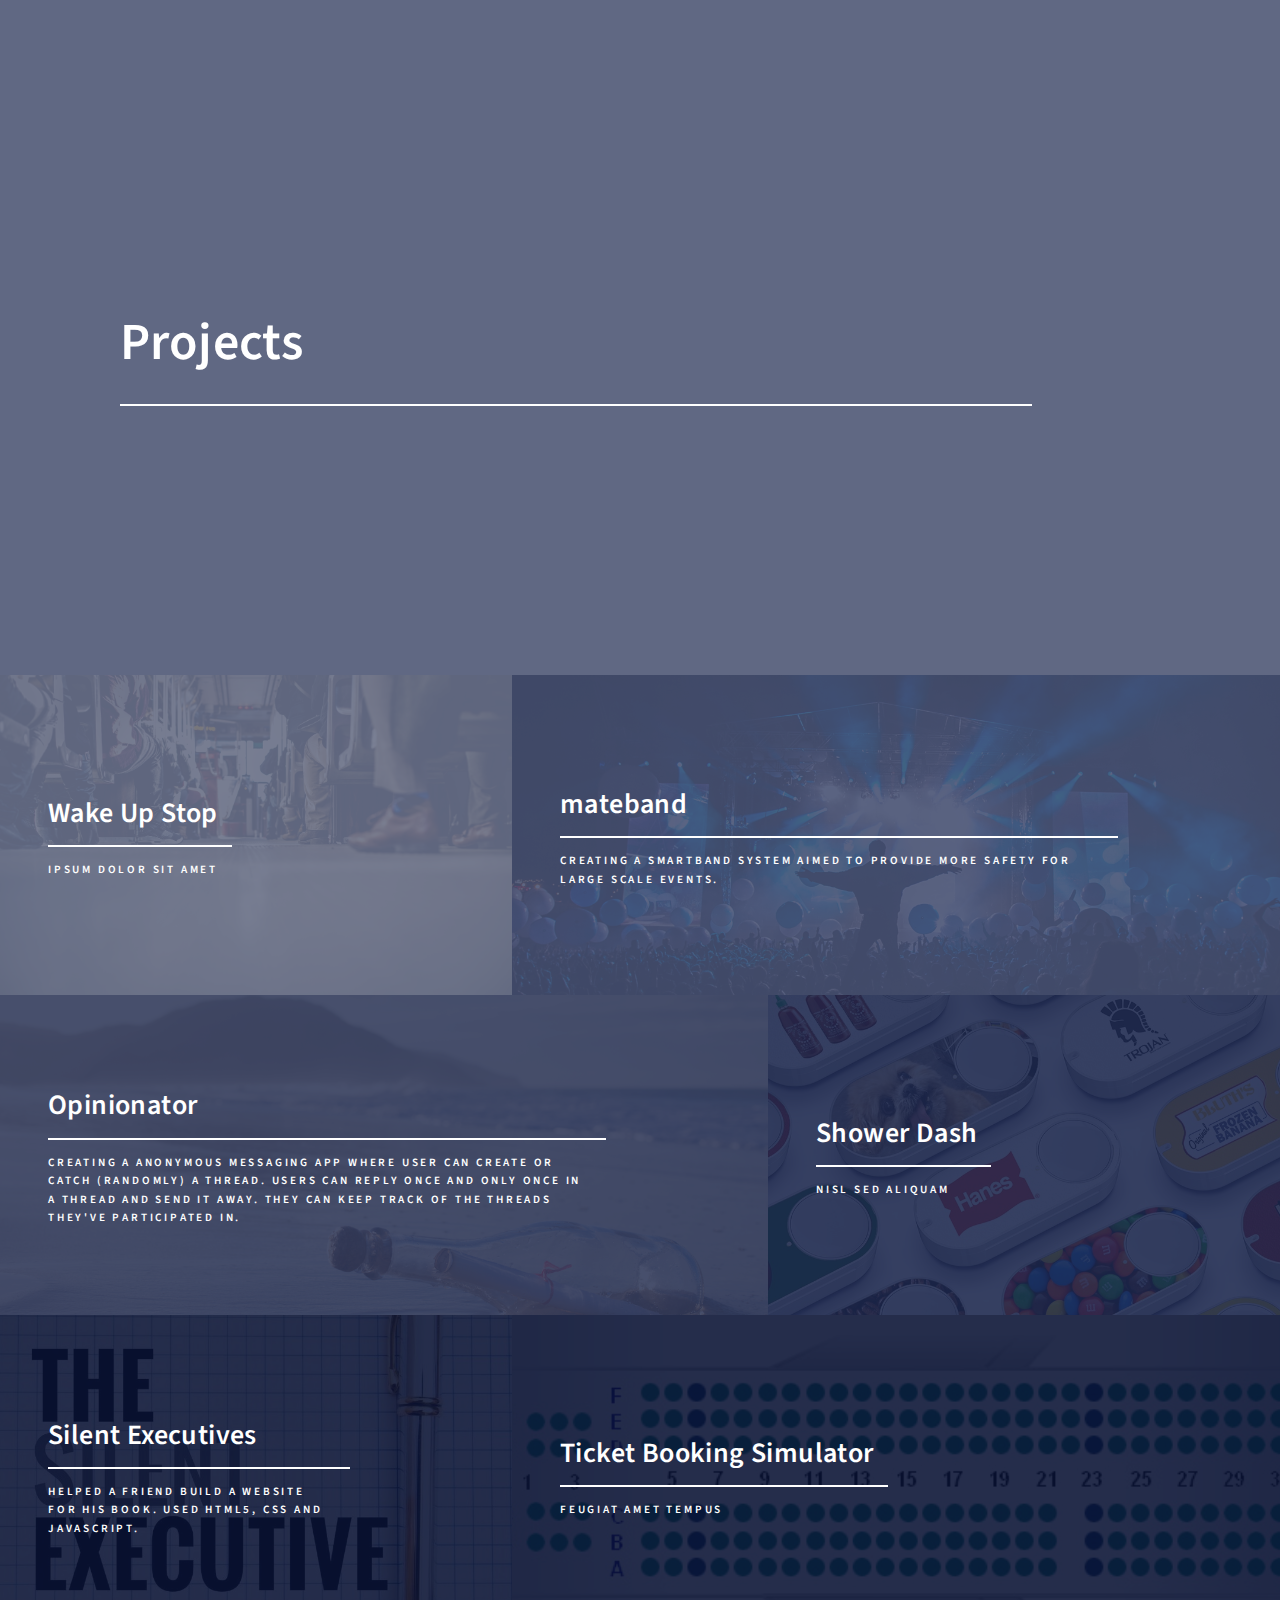
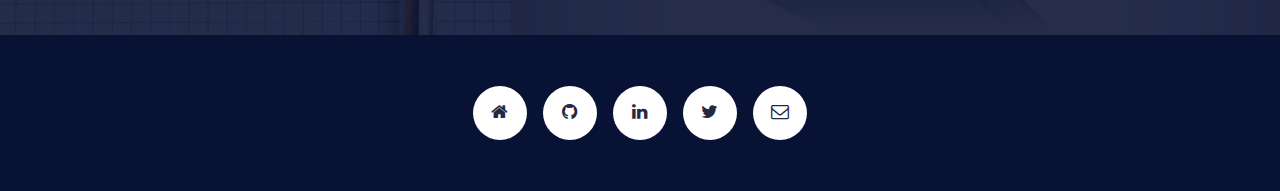
==== commit af0184c1: "added icon links" ====
--- a/work/index.html
+++ b/work/index.html
@@ -31,7 +31,7 @@
 					<nav id="menu">
 						<ul class="links">
 							<li><a href="index.html">Home</a></li>
-							<li><a href="landing.html">Landing</a></li>
+							<li><a href="">Landing</a></li>
 							<li><a href="generic.html">Generic</a></li>
 							<li><a href="elements.html">Elements</a></li>
 						</ul>
@@ -61,7 +61,7 @@
 										<img src="images/bus.jpg" alt="" />
 									</span>
 									<header class="major">
-										<h3><a href="landing.html" class="link">Wake Up Stop</a></h3>
+										<h3><a href="" class="link">Wake Up Stop</a></h3>
 										<p>Ipsum dolor sit amet</p>
 									</header>
 								</article>
@@ -70,7 +70,7 @@
 										<img src="images/mate.jpg" alt="" />
 									</span>
 									<header class="major">
-										<h3><a href="landing.html" class="link">mateband</a></h3>
+										<h3><a href="" class="link">mateband</a></h3>
 										<p>Creating a smartband system aimed to provide more safety for large scale events.</p>
 									</header>
 								</article>
@@ -79,7 +79,7 @@
 										<img src="images/bottle.jpg" alt="" />
 									</span>
 									<header class="major">
-										<h3><a href="landing.html" class="link">Opinionator</a></h3>
+										<h3><a href="" class="link">Opinionator</a></h3>
 										<p>Creating a anonymous messaging app where user can create or catch (randomly) a thread. Users can reply once and only once in a thread and send it away. They can keep track of the threads they've participated in.</p>
 									</header>
 								</article>
@@ -88,7 +88,7 @@
 										<img src="images/shower.jpg" alt="" />
 									</span>
 									<header class="major">
-										<h3><a href="landing.html" class="link">Shower Dash</a></h3>
+										<h3><a href="" class="link">Shower Dash</a></h3>
 										<p>Nisl sed aliquam</p>
 									</header>
 								</article>
@@ -97,7 +97,7 @@
 										<img src="images/book.jpg" alt="" />
 									</span>
 									<header class="major">
-										<h3><a href="landing.html" class="link">Silent Executives</a></h3>
+										<h3><a href="" class="link">Silent Executives</a></h3>
 										<p>Helped a friend build a website for his book. Used HTML5, CSS and JavaScript.</p>
 									</header>
 								</article>
@@ -106,7 +106,7 @@
 										<img src="images/plane.jpg" alt="" />
 									</span>
 									<header class="major">
-										<h3><a href="landing.html" class="link">Etiam</a></h3>
+										<h3><a href="" class="link">Ticket Booking Simulator</a></h3>
 										<p>Feugiat amet tempus</p>
 									</header>
 								</article>
@@ -119,11 +119,13 @@
 					<footer id="footer">
 						<div class="inner">
 							<ul class="icons">
+								<li><a href="../index.html" class="icon alt fa-home"><span class="label">Home</span></a></li>
+								<li><a href="https://github.com/HashBrownMap" class="icon alt fa-github"><span class="label">Github</span></a></li>
+								
+								
+								<li><a href="#" class="icon alt fa-linkedin"><span class="label">LinkedIn</span></a></li>
 								<li><a href="#" class="icon alt fa-twitter"><span class="label">Twitter</span></a></li>
-								<li><a href="#" class="icon alt fa-home"><span class="label">Facebook</span></a></li>
-								<li><a href="#" class="icon alt fa-instagram"><span class="label">Instagram</span></a></li>
-								<li><a href="#" class="icon alt fa-github"><span class="label">GitHub</span></a></li>
-								<li><a href="#" class="icon alt fa-linkedin"><span class="label">LinkedIn</span></a></li>
+								<li><a href="mailto:t.z.chen96@gmail.com" target="_blank" class="icon alt fa-envelope-o"><span class="label">Email</span></a></li>
 							</ul>
 						</div>
 					</footer>
